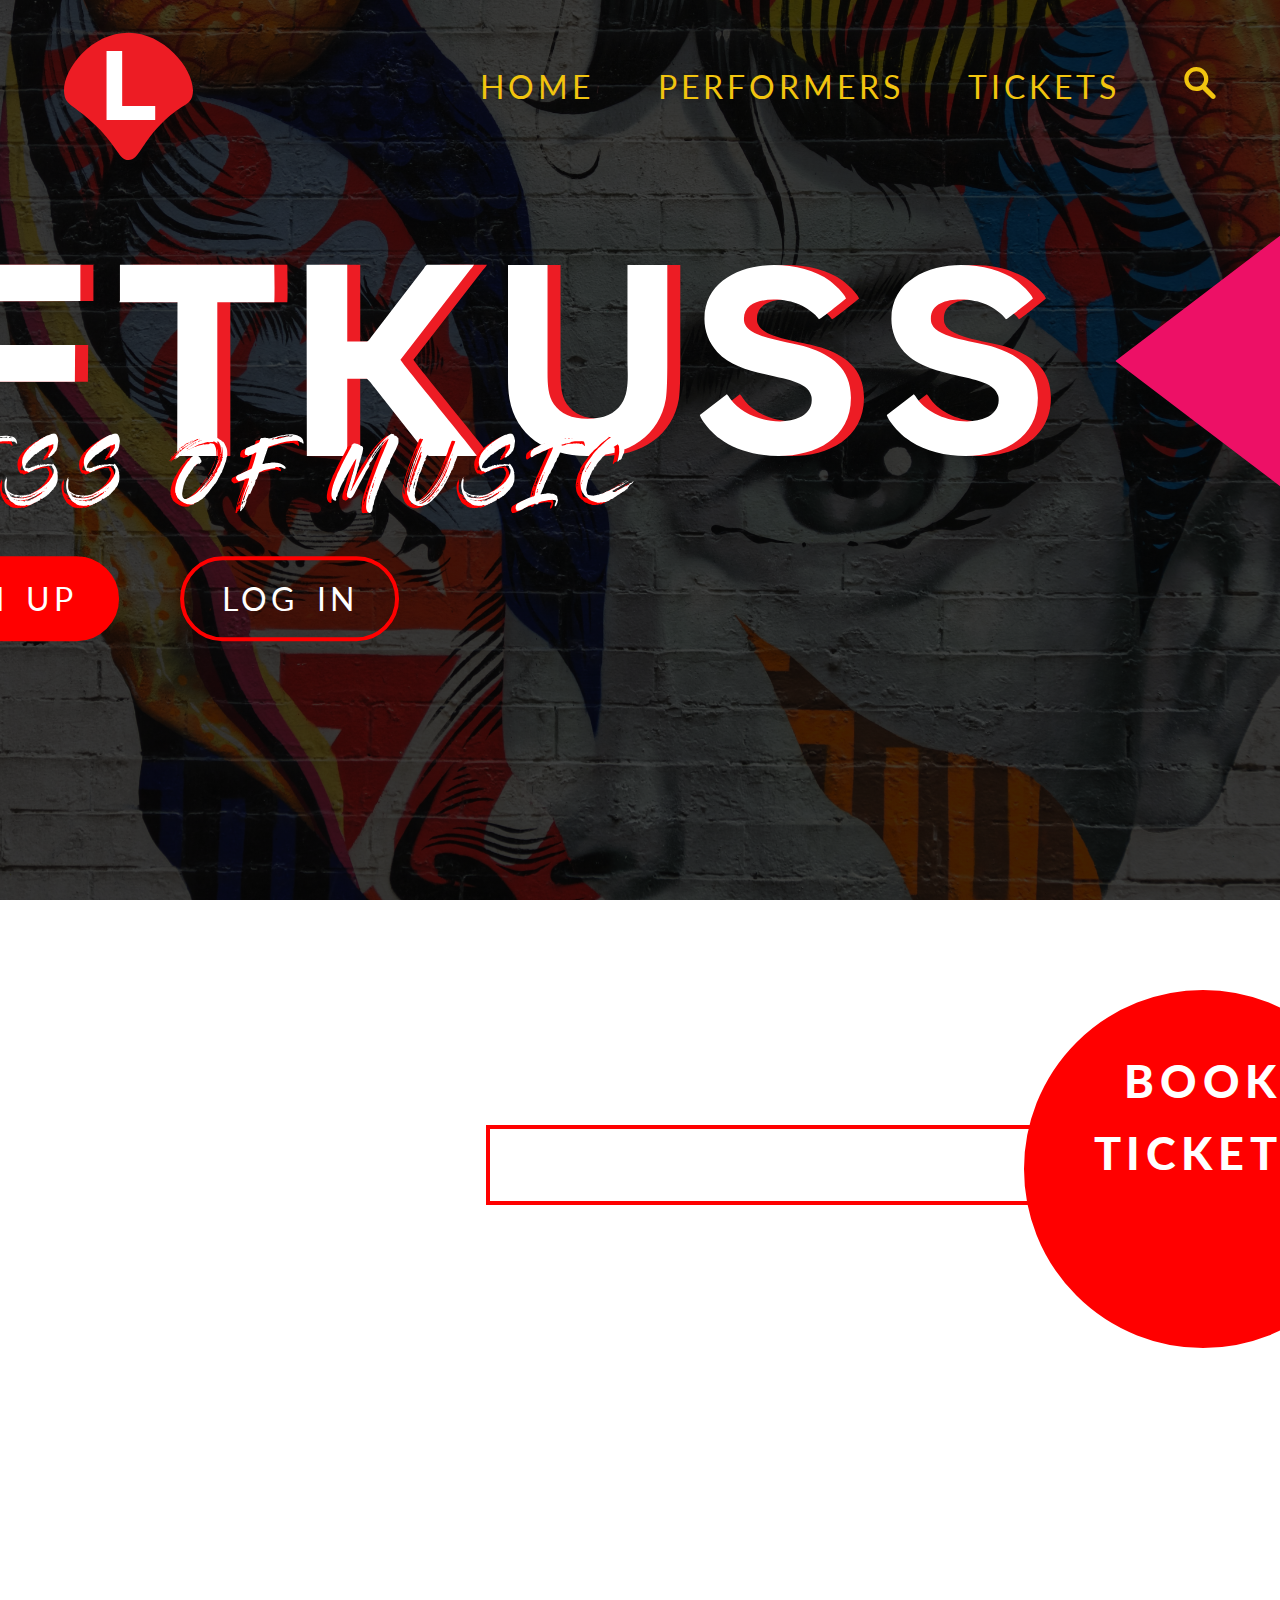
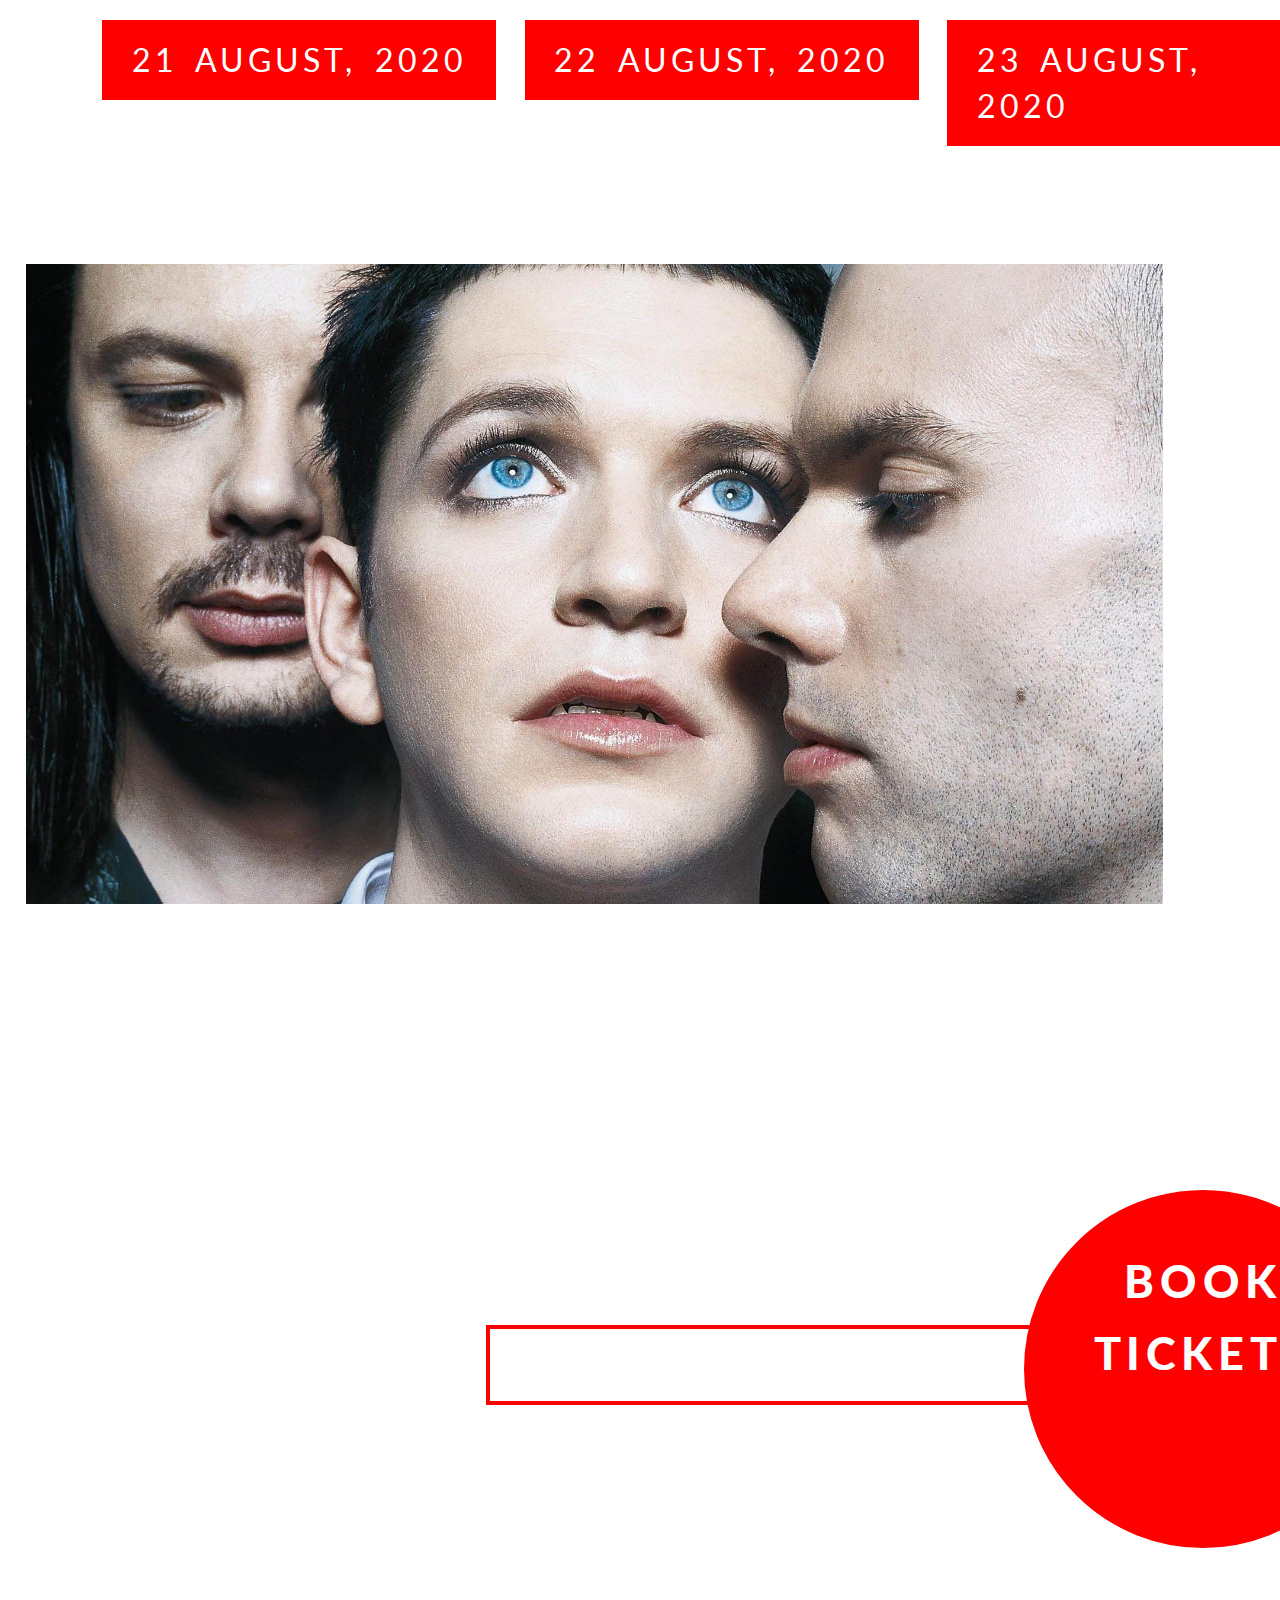
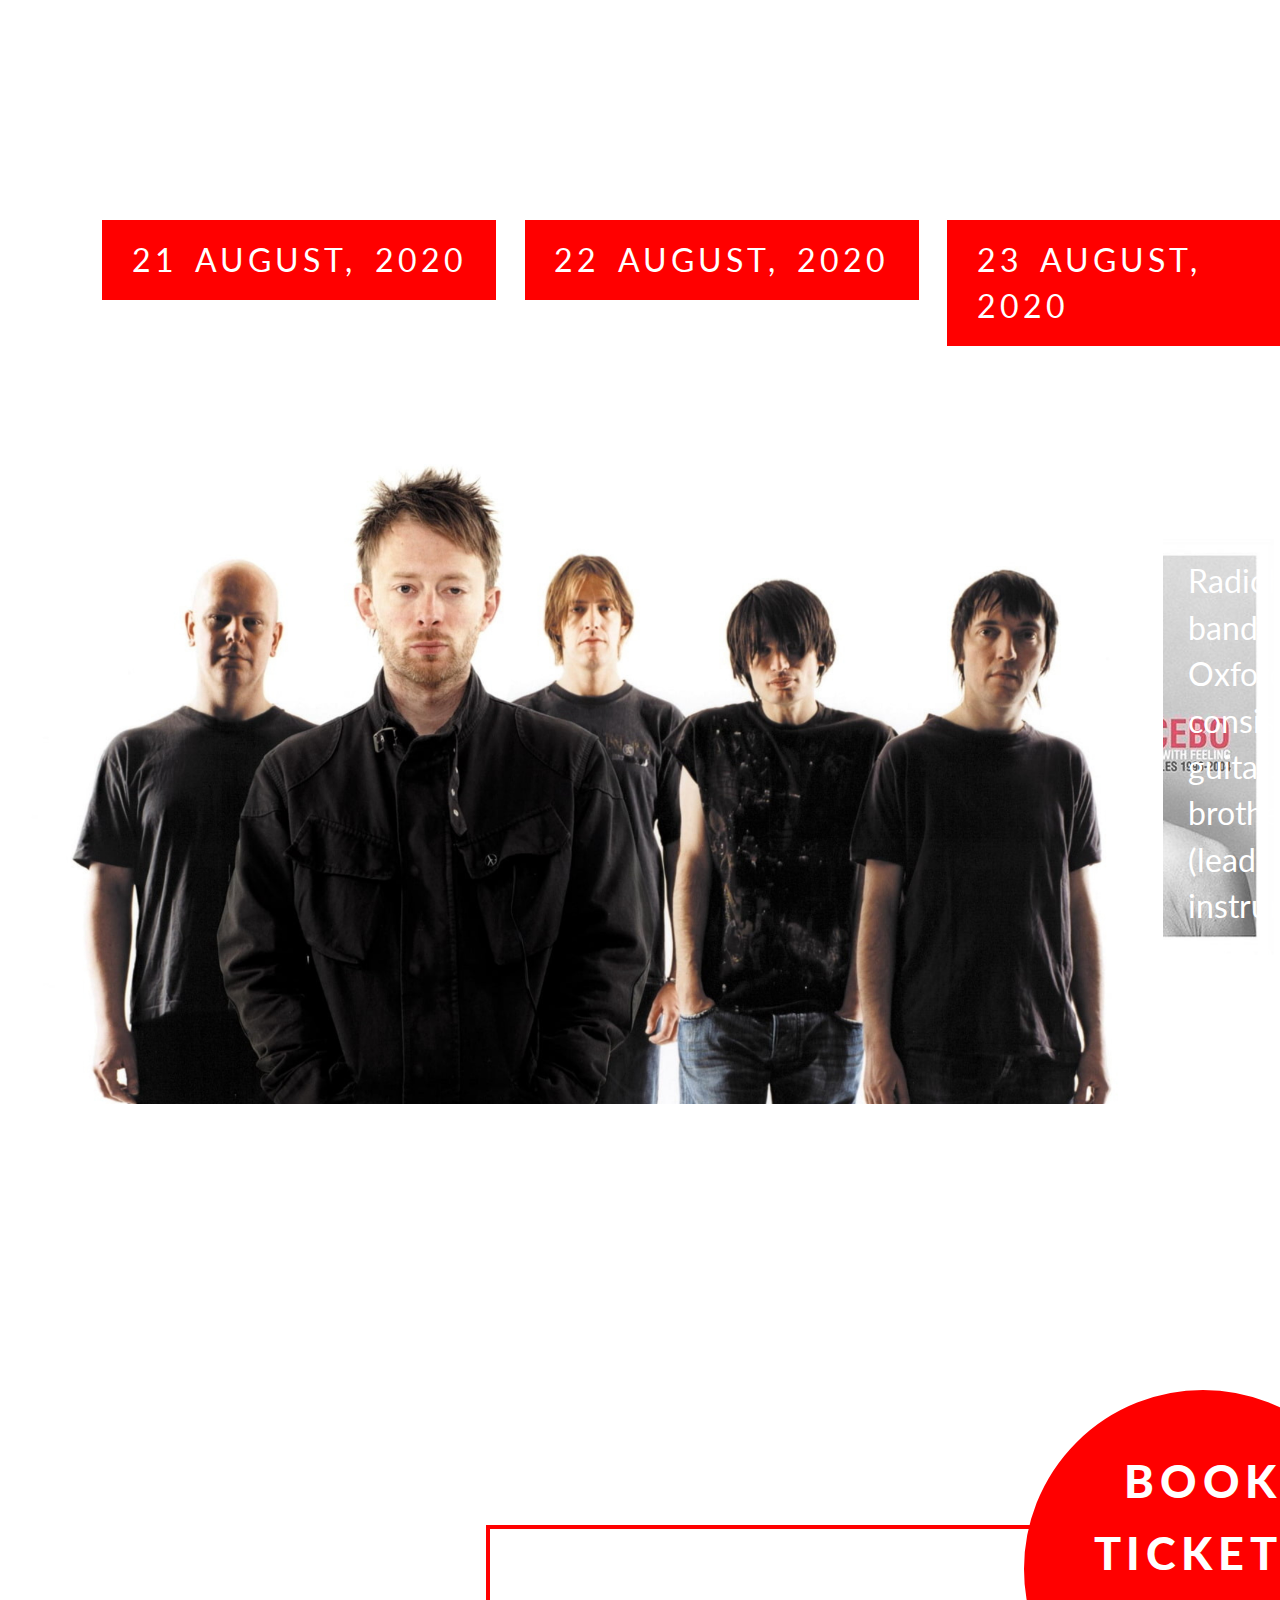
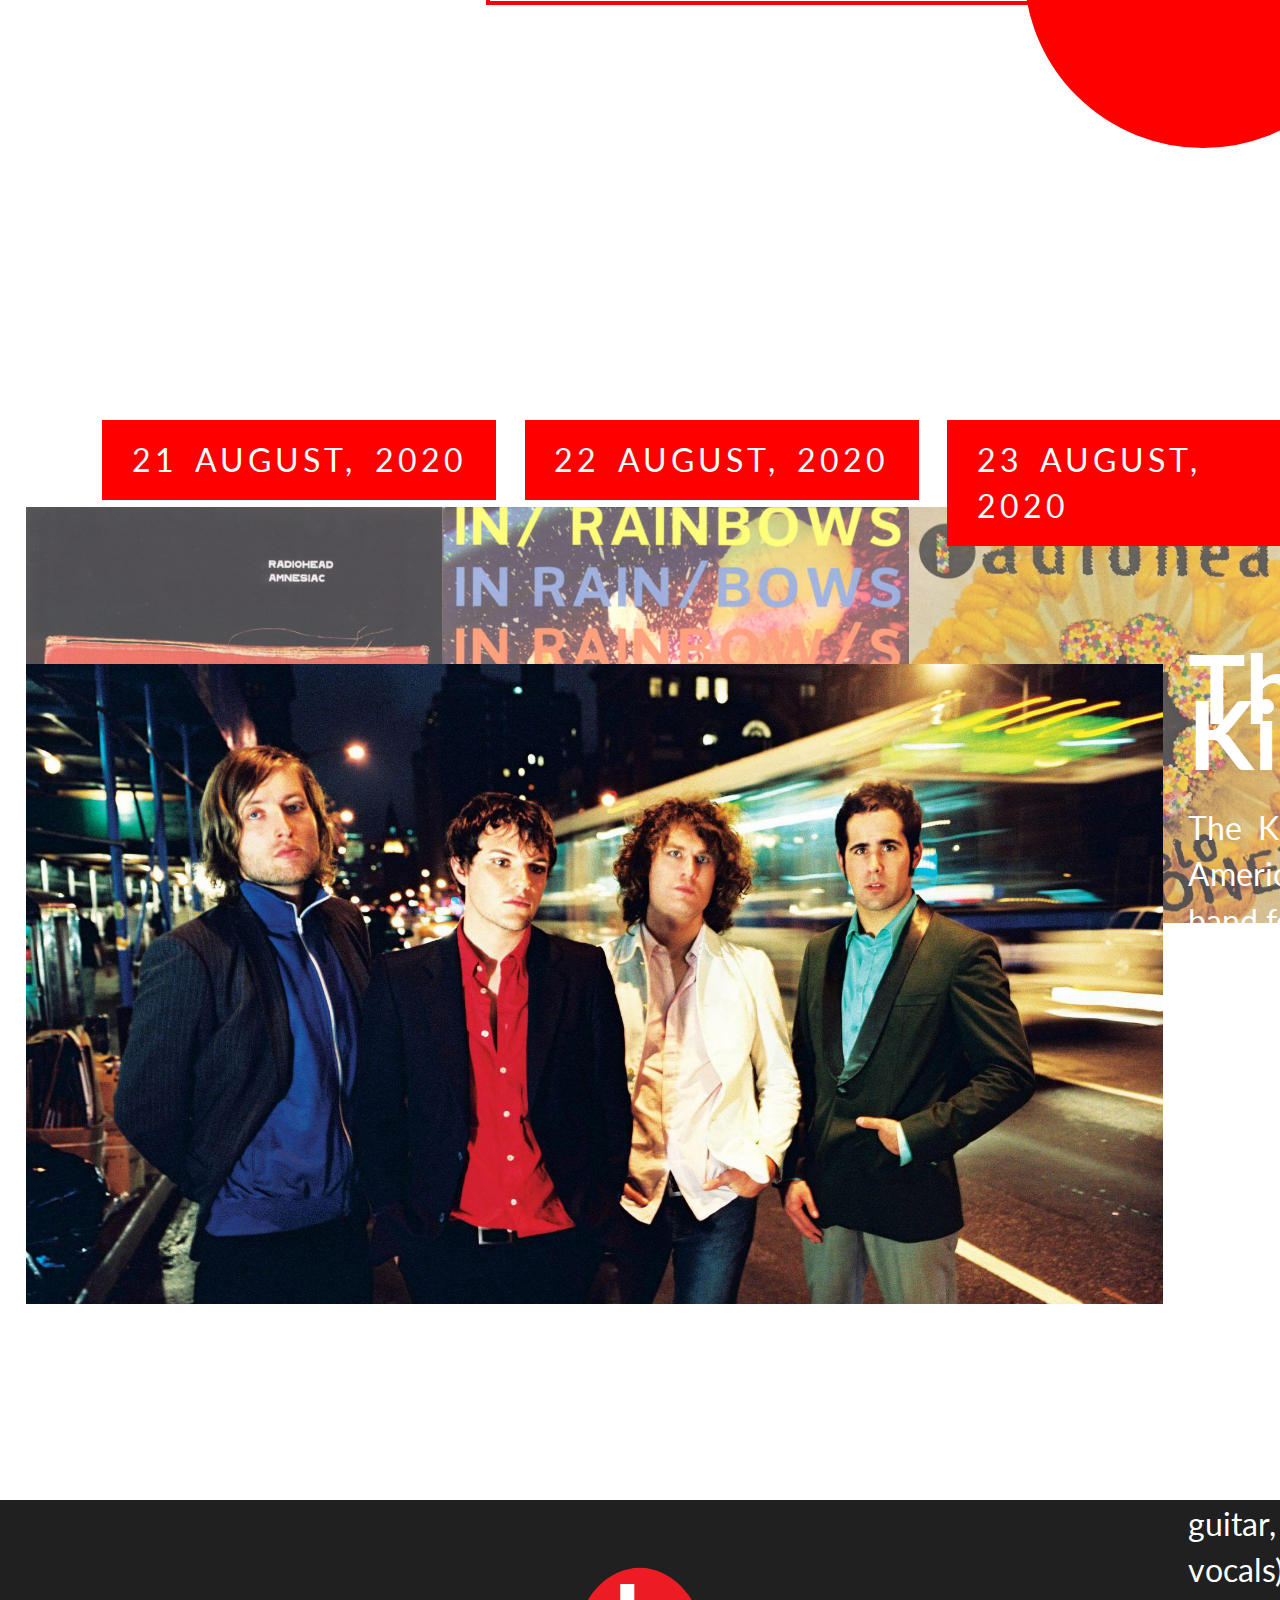
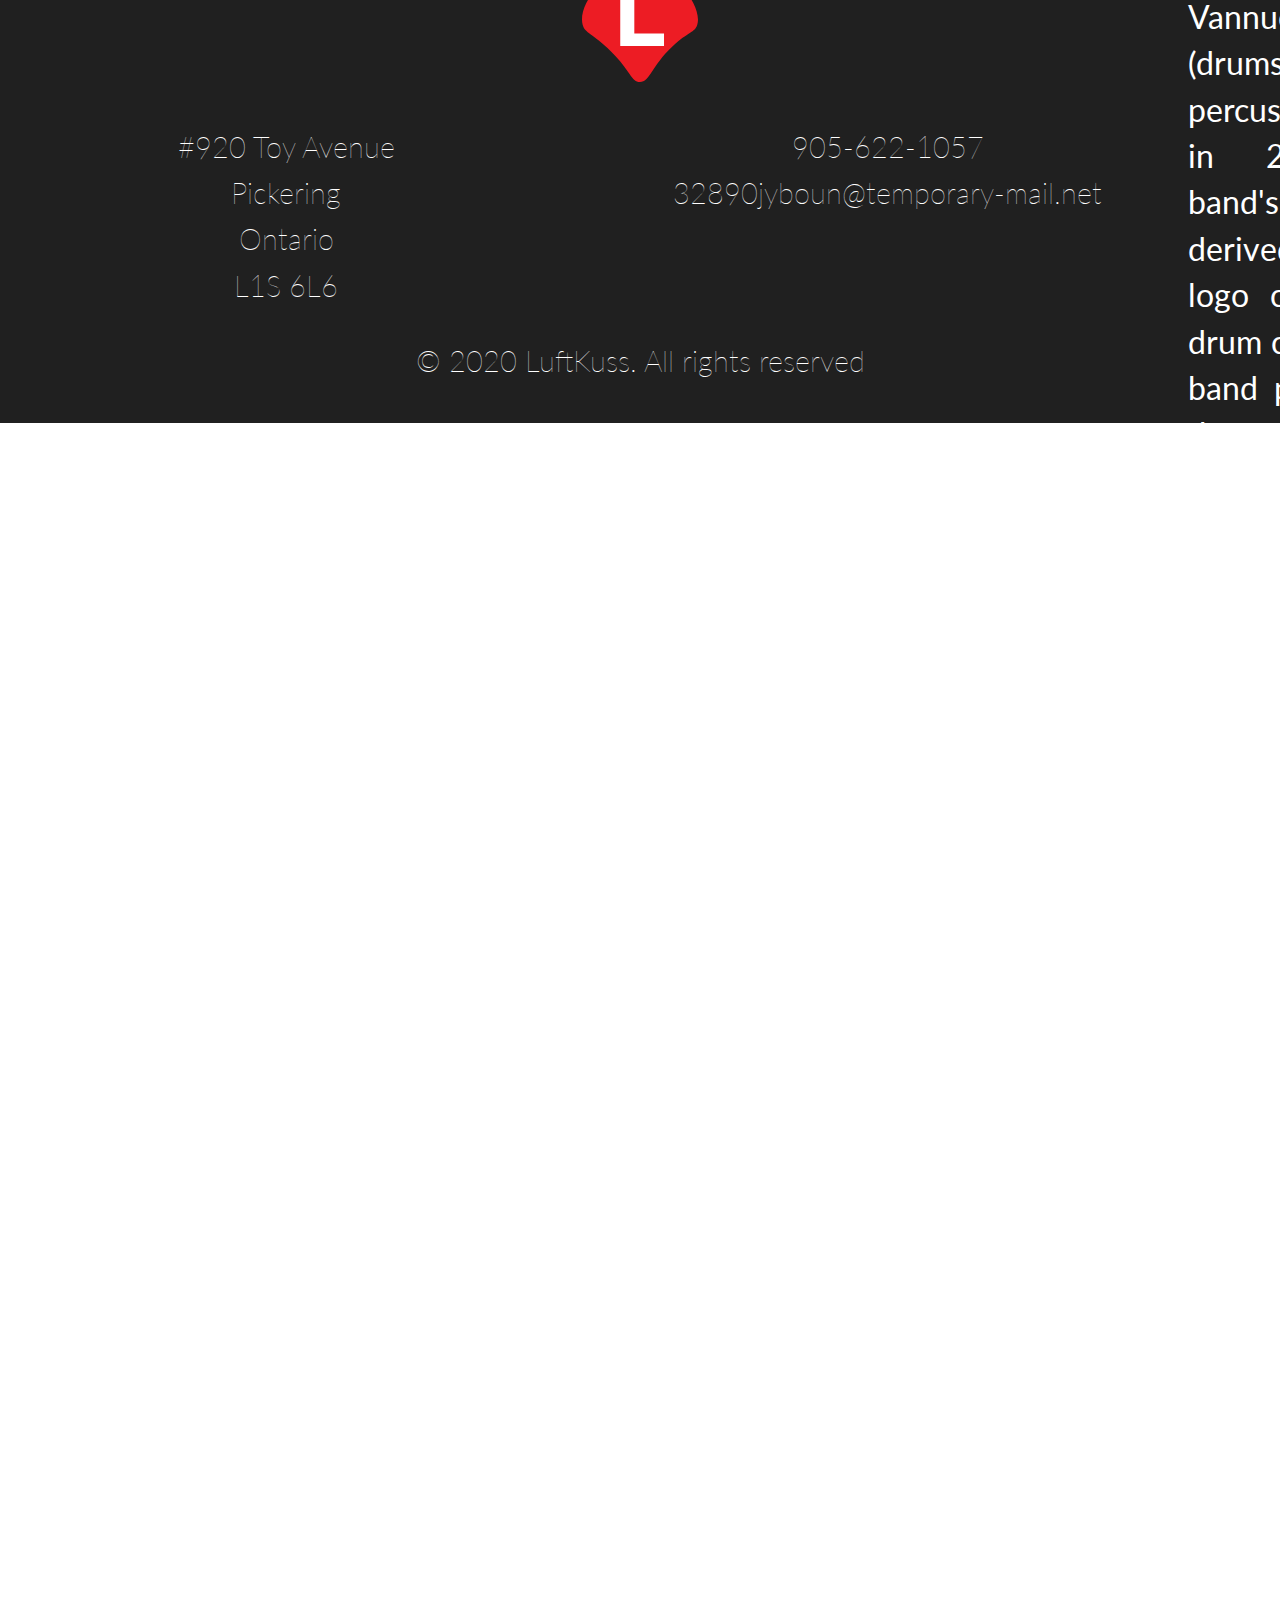
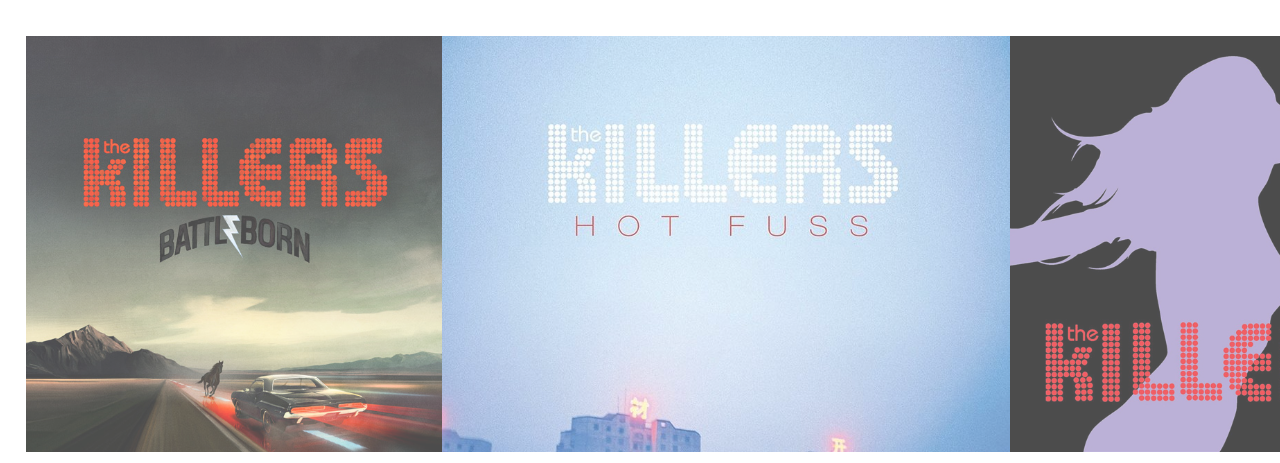
==== index.html @ 1bf02af4 "removed /" ====
<!DOCTYPE html>
<html lang="en">
<head>
    <meta charset="UTF-8">
    <meta name="viewport" content="width=device-width, initial-scale=1.0">
    <link rel="stylesheet" href="css/style.css">
    <title>LuftKuss</title>
</head>
<body>
    <header class="row">
        <nav>
            <a href="#"><img src="css/img/logo.svg" alt="luftkass logo" class="main-logo"></a>

            <ul>
                <li><a href="#">Home</a></li>
                <li><a href="/artist.html">Performers</a></li>
                <li><a href="/form.html">Tickets</a></li>
                <li><img src="css/img/search.svg" alt="search"></li>
            </ul>
        </nav>

        <div class="hero-text-box">
            <img src="css/img/main-heading.svg" alt="hero text">
            <img src="css/img/circle-art.svg" alt="circle">
        </div>
        <div class="sub-heading">
            <img src="css/img/sub-heading.svg" alt="sub heading">
            <div class="btn-box">
                <a href="/form.html" class="btn sign-full">Sign up</a>
                <a href="/form.html" class="btn sign-ghost">Log in</a>
            </div>
        </div>
        
    </header>

    <section class="section-band-1">
        <h1>Placebo</h1>
        <a href="/artist.html" class="venue-btn-ghost btn-ghost btn">Treptower Park, Berlin</a>

        <div class="hl"></div>
        <div class="vl"></div>
        <div class="lf"></div>
        <div class="rt"></div>
        
        <div class="venue-btn-full">
            <a href="/form.html" class="btn-full btn">21 August, 2020</a>
            <a href="/form.html" class="btn-full btn">22 August, 2020</a>
            <a href="/form.html" class="btn-full btn">23 August, 2020</a>
        </div>

        <a href="/form.html" class="ticket-btn btn">Book<br>Tickets</a>
       
    </section>

    <section class="section-about-1">
        <div class="artist-about">
            <img src="css/img/placebo-bio.jpg" alt="Placebo">
            <div class="artist-bio">
                <h2>Placebo</h2>
                <p>Placebo are a European rock band, formed in London in 1994 by vocalist–guitarist Brian Molko and bassist–guitarist Stefan Olsdal. The band were soon joined by drummer Robert Schultzberg, who left in 1996 due to conflicts with Molko and was replaced the same year by Steve Hewitt.<br><br>
                Following the release of a demo, a split single, and their eponymous debut album, Placebo gained exposure in 1997 after the single "Nancy Boy" became popular in the UK, a song notorious at the time for its gender-bending content. The band stood out amongst the Britpop scene they were associated with at the time for their androgynous appearance and musical content,and lyrics which openly discussed sexuality, mental health, and drug use.</p>
            </div>
            
        </div>

        <ul class="artist-photo">
            <li><a href="/artist.html"><img src="css/img/placebo-1.jpg" alt="Placebo"></a></li>
            <li><a href="/artist.html"><img src="css/img/placebo-2.jpg" alt="Placebo"></a></li>
            <li><a href="/artist.html"><img src="css/img/placebo-3.jpg" alt="Placebo"></a></li>
        </ul>

    </section>

    <section class="section-band-2">
        <h1>Radiohead</h1>
        <a href="/artist.html" class="venue-btn-ghost btn-ghost btn">Treptower Park, Berlin</a>

        <div class="hl"></div>
        <div class="vl"></div>
        <div class="lf"></div>
        <div class="rt"></div>
        
        <div class="venue-btn-full">
            <a href="/form.html" class="btn-full btn">21 August, 2020</a>
            <a href="/form.html" class="btn-full btn">22 August, 2020</a>
            <a href="/form.html" class="btn-full btn">23 August, 2020</a>
        </div>

        <a href="/form.html" class="ticket-btn btn">Book<br>Tickets</a>
       
    </section>

    <section class="section-about-2">
        <div class="artist-about">
            <img src="css/img/radiohead-bg.jpg" alt="Placebo">
            <div class="artist-bio">
                <h2>Radiohead</h2>
                <p>Radiohead are an English rock band formed in Abingdon, Oxfordshire, in 1985. The band consists of Thom Yorke (vocals, guitar, piano, keyboards), brothers Jonny Greenwood (lead guitar, keyboards, other instruments) and Colin Greenwood (bass), Ed O'Brien (guitar, backing vocals) and Philip Selway (drums, percussion). They have worked with producer Nigel Godrich and cover artist Stanley Donwood since 1994. Drawing influence from varied genres, Radiohead's experimental approach to rock has been credited for advancing alternative rock.<br><br>

                After signing to EMI in 1991, Radiohead released their debut single "Creep" in 1992. It became a worldwide hit after the release of their debut album, Pablo Honey (1993). Their popularity and critical standing rose in the United Kingdom with the release of their second album, The Bends (1995). </p>
            </div>
            
        </div>

        <ul class="artist-photo">
            <li><a href="/artist.html"><img src="css/img/radiohead-1.jpg" alt="radiohead"></a></li>
            <li><a href="/artist.html"><img src="css/img/radiohead-2.jpg" alt="radiohead"></a></li>
            <li><a href="/artist.html"><img src="css/img/radiohead-3.jpg" alt="radiohead"></a></li>
        </ul>

    </section>


    <section class="section-band-3">
        <h1>Killers</h1>
        <a href="" class="venue-btn-ghost btn-ghost btn">Treptower Park, Berlin</a>

        <div class="hl"></div>
        <div class="vl"></div>
        <div class="lf"></div>
        <div class="rt"></div>
        
        <div class="venue-btn-full">
            <a href="/form.html" class="btn-full btn">21 August, 2020</a>
            <a href="/form.html" class="btn-full btn">22 August, 2020</a>
            <a href="/form.html" class="btn-full btn">23 August, 2020</a>
        </div>

        <a href="/form.html" class="ticket-btn btn">Book<br>Tickets</a>
       
    </section>

    <section class="section-about-3">
        <div class="artist-about">
            <img src="css/img/killers.jpg" alt="killers">
            <div class="artist-bio">
                <h2>The Killers</h2>
                <p>The Killers are an American rock band formed in Las Vegas in 2001 by Brandon Flowers (lead vocals, keyboards, bass) and Dave Keuning (lead guitar, backing vocals). The official lineup of the band was completed when Mark Stoermer (bass, rhythm guitar, backing vocals) and Ronnie Vannucci Jr. (drums, percussion) joined in 2002. The band's name is derived from a logo on the bass drum of a fictitious band portrayed in the music video for the New Order song "Crystal".<br><br>

                The Killers are considered one of the biggest rock bands of the 21st century, and the most successful act to ever emerge from Nevada, selling more than 28 million albums. They have performed in over 50 countries and on six continents, headlining venues such as Madison Square Garden, Wembley Stadium and Glastonbury Festival (2007 and 2019).</p>
            </div>
            
        </div>

        <ul class="artist-photo">
            <li><a href="/artist.html"><img src="css/img/killers-1.png" alt="killers"></a></li>
            <li><a href="/artist.html"><img src="css/img/killers-2.jpg" alt="killers"></a></li>
            <li><a href="/artist.html"><img src="css/img/killers-3.jpg" alt="killers"></a></li>
        </ul>

    </section>

    <footer>
        <img src="css/img/logo.svg" alt="logo" class="main-logo">
        <div class="footer-loc">
            <p>#920  Toy Avenue<br>Pickering<br>Ontario<br>L1S 6L6</p>
            <p>905-622-1057<br>32890jyboun@temporary-mail.net</p>
        </div>
        
        <p class="copy-text">&copy 2020 LuftKuss. All rights reserved</p>
    </footer>

    
</body>
</html>
---- css/style.css ----
/*--------------BASIC SETUP---------------*/

@import url('https://fonts.googleapis.com/css2?family=Lato:wght@300;400;700;900&family=Overpass:wght@400;600;700;800;900&display=swap');


* {
    padding: 0;
    margin: 0;
    box-sizing: border-box;
}

body {
    font-size: 2em;
    color: #555555;
    font-weight: 400;
    font-family: 'Lato', Arial, Helvetica, sans-serif;
    line-height: 145%;
}

ul {
    list-style: none;
}

a {
    text-decoration: none;
    text-transform: uppercase;
}

header, section {
    height: 100vh;
    background-position: center;
    background-size: cover;
    background-attachment: fixed;
    position: relative;
}

section {
    padding: 5% 2%;
}

.btn {
    border: .125em solid red;
    padding: 1% 2%;
    letter-spacing: .125em;
    word-spacing: .2em;
    position: absolute;
}

.btn:hover {
    border: .125em solid #ff1414;
    transition: border .2s;
}

.btn-full {
    background-color: red;
    color: #ffffff;
}

.btn-ghost {
    color: #ffffff;
}

/*--------------Header---------------*/

header {
    background-image: linear-gradient(#000000bd, #000000bd), url(/css/img/background.jpg);
}

.main-logo {
    height: 4em;
    margin: 1em 2em;
}

header nav {
    display: flex;
    justify-content: space-between;
}

header nav ul {
    display: flex;
    margin-top: 2em;
}

header nav ul img {
    height: 1em;
}

header nav li {
    margin-right: 2em;
}

header nav ul li a {
    color: #f1c40f;
    letter-spacing: .125em;
    border-bottom: .125em solid transparent;
    padding-bottom: .225em;
}

header nav ul li a:hover {
    color: #ffffff;
    border-bottom: .125em solid #f1c40f;
    transition: color .2s, border-bottom .2s;
}

.hero-text-box {
    display: flex;
    position: absolute;
    top: 40%;
    left: 45%;
    transform: translate(-50%,-50%);
    align-items: center;
}

.hero-text-box img:first-of-type {
    height: 6em;
}

.hero-text-box img:last-of-type {
    margin-left: 2em;
    height: 8em;
}

.sub-heading {
    position: absolute;
    top: 55%;
    left: 20%;
    transform: translate(-50%,-50%);
}

.sub-heading img {
    height: 2.5em;
}

.btn-box {
    margin-top: 1em;
}

.btn-box .btn {
    color: #ffffff;
    border-radius: 50em;
    padding: 2% 5%;
}

.sign-full {
    background-color: red;
}

.sign-full:hover {
    background-color: #ff1414;
    transition: background-color .2s;
}

.sign-ghost {
    left: 40%;
}

.sign-ghost:hover {
    background-color: #ff1414;
    transition: background-color .2s;
}



/*--------------BAND-1---------------*/

.section-band-1, .section-about-1 {
    background-image: linear-gradient(#0000008f,#0000008f), url(/css/img/placebo.jpg);
}

.lf, .rt {
    position: absolute;
    width: 10%;
    border-top: .2em solid red;
    top: 84%;
}

.lf {
    left: 28%;
}

.rt {
    left: 61%;
}

.venue-btn-ghost {
    top: 25%;
    left: 38%;
}

.venue-btn-ghost:hover {
    background-color: #ffffff;
    color: red;
    transition: background-color .2s, color .2s;
}

.venue-btn-full a {
    top: 80%;
    left: 41%;
}

.venue-btn-full a:first-of-type {
    left: 8%;
}

.venue-btn-full a:last-of-type {
    left: 74%;
}

.ticket-btn {
    height: 8em;
    width: 8em;
    border-radius: 200em;
    text-align: center;
    padding: 4% 0;
    left: 80%;
    top: 10%;
    color: #ffffff;
    background-color: red;
    font-weight: 900;
    font-size: 140%;
    line-height: 160%;
}

.ticket-btn:hover {
    background-color: #ffffff;
    color: red;
    transition: background-color .5s, color .5s;
    
}

h1 {
    font-size: 500%;
    color: #ffffff;
    text-align: center;
}

/*--------------About-1---------------*/

.artist-about {
    display: flex;
    justify-content: space-evenly;
}

.artist-about img {
    height: 20em;
}

.artist-bio {
    padding: 0 2%;
}

h2 {
    font-size: 300%;
    margin-bottom: .5em;
    color: #ffffff;
}

.artist-bio p {
    text-align: justify;
    color: #ffffff;
}

.artist-photo {
    display: flex;
    justify-content: space-evenly;
    margin-top: 2em;
}

.artist-photo img {
    height: 13em;
    opacity: .7;
}

.artist-photo img:hover {
    transform: scale(1.15);
    opacity: 1;
    transition: transform .5s, opacity .5s;
}

/*--------------BAND-2---------------*/

.section-band-2, .section-about-2 {
    background-image: linear-gradient(#00000093,#00000093), url(/css/img/radiohead.jpg)
}

/*--------------BAND-3---------------*/

.section-band-3, .section-about-3 {
    background-image: linear-gradient(#00000093,#00000093), url(/css/img/killers-bg.jpg)
}

/*--------------Footer---------------*/

footer {
    background-color: #202020;
    color: #ffffff;
    font-weight: 100;
    text-align: center;
    padding: 3%;
    font-size: 90%;
}

.footer-loc {
    display: flex;
    justify-content: space-around;
}

.copy-text {
    margin-top: 1em;
}
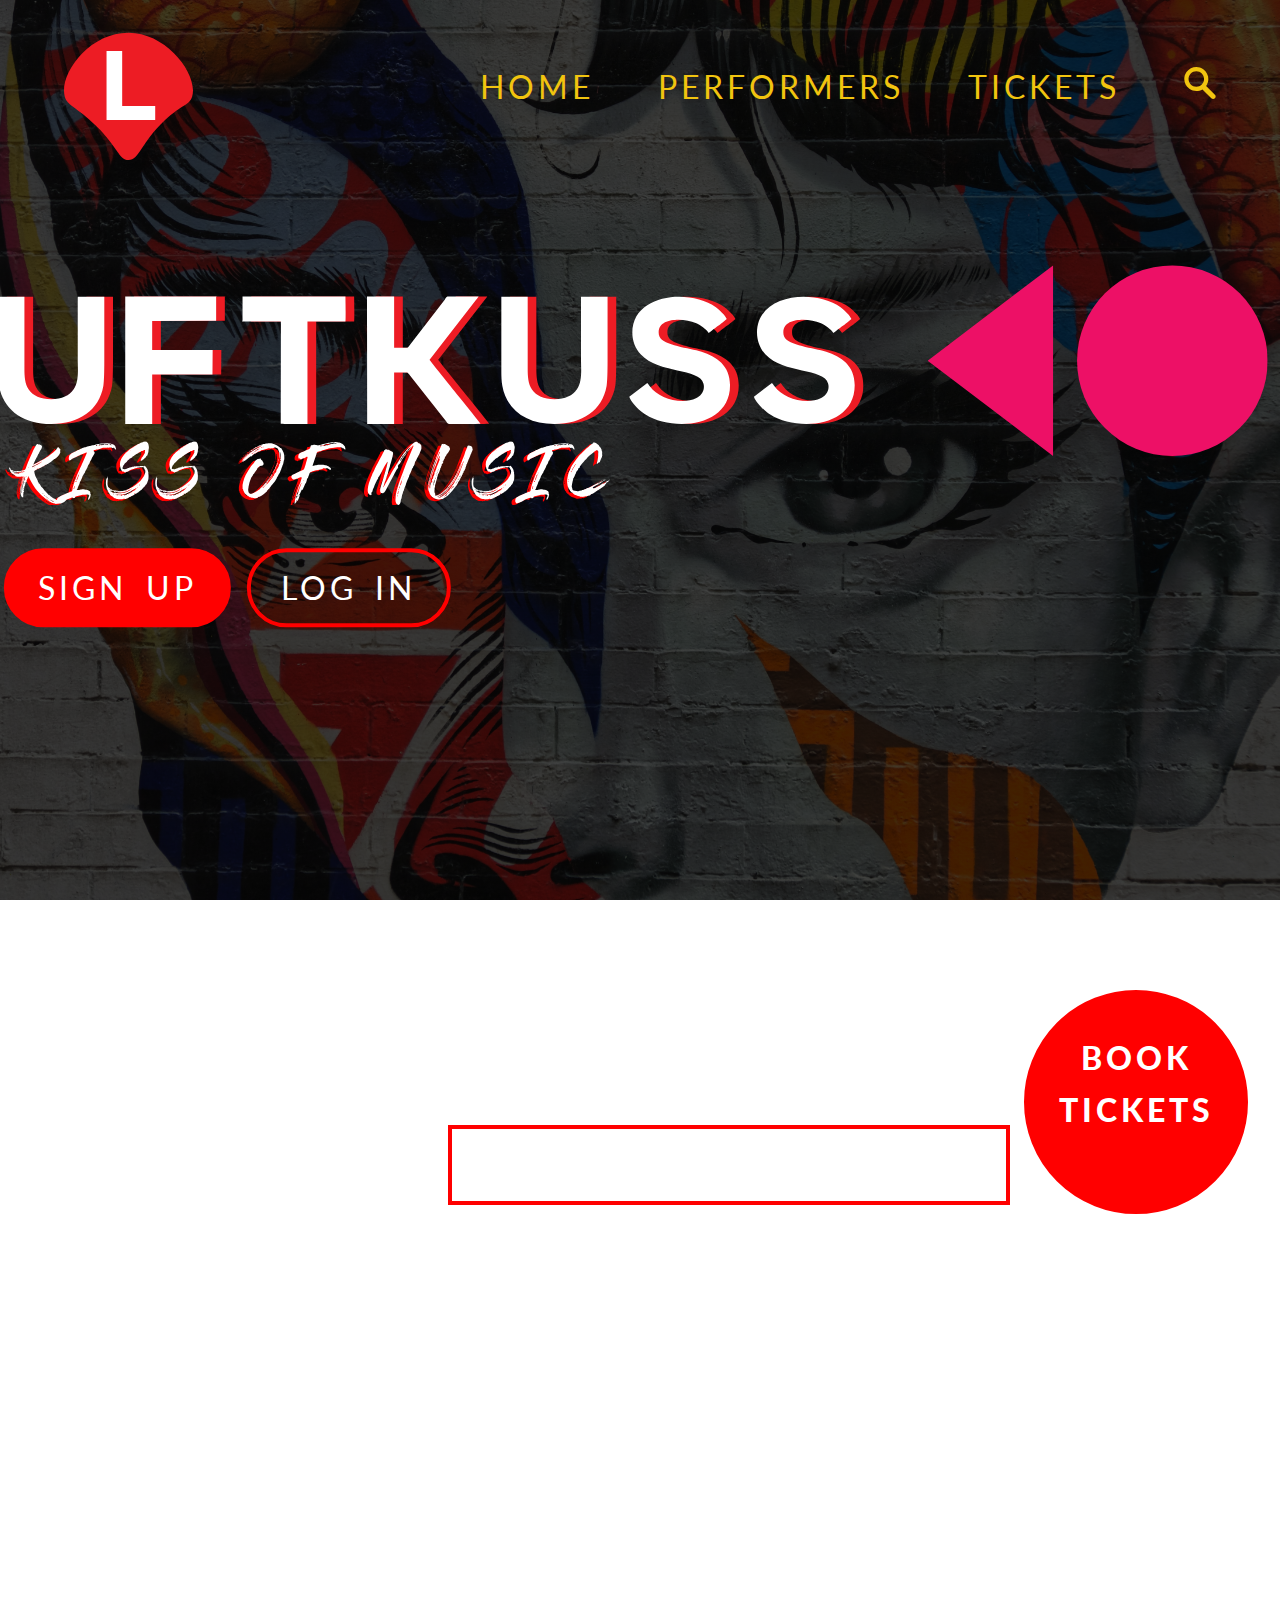
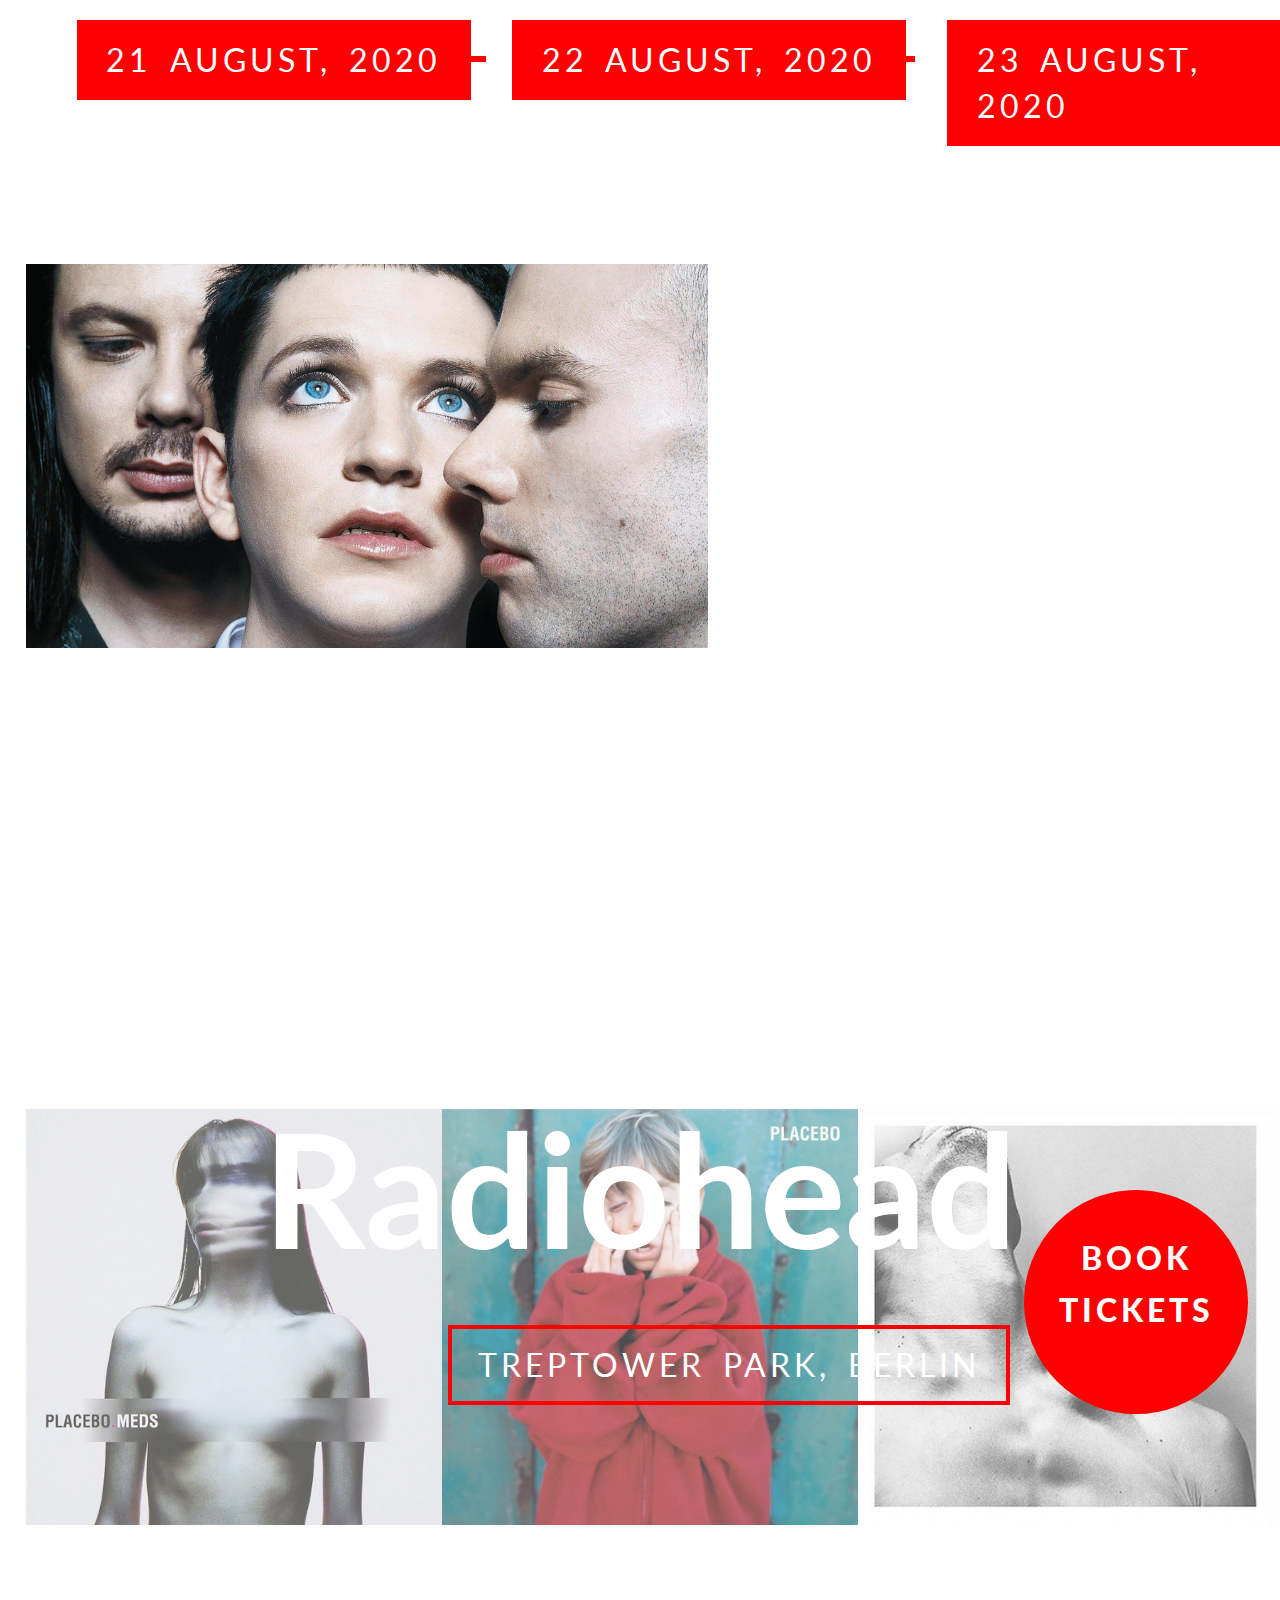
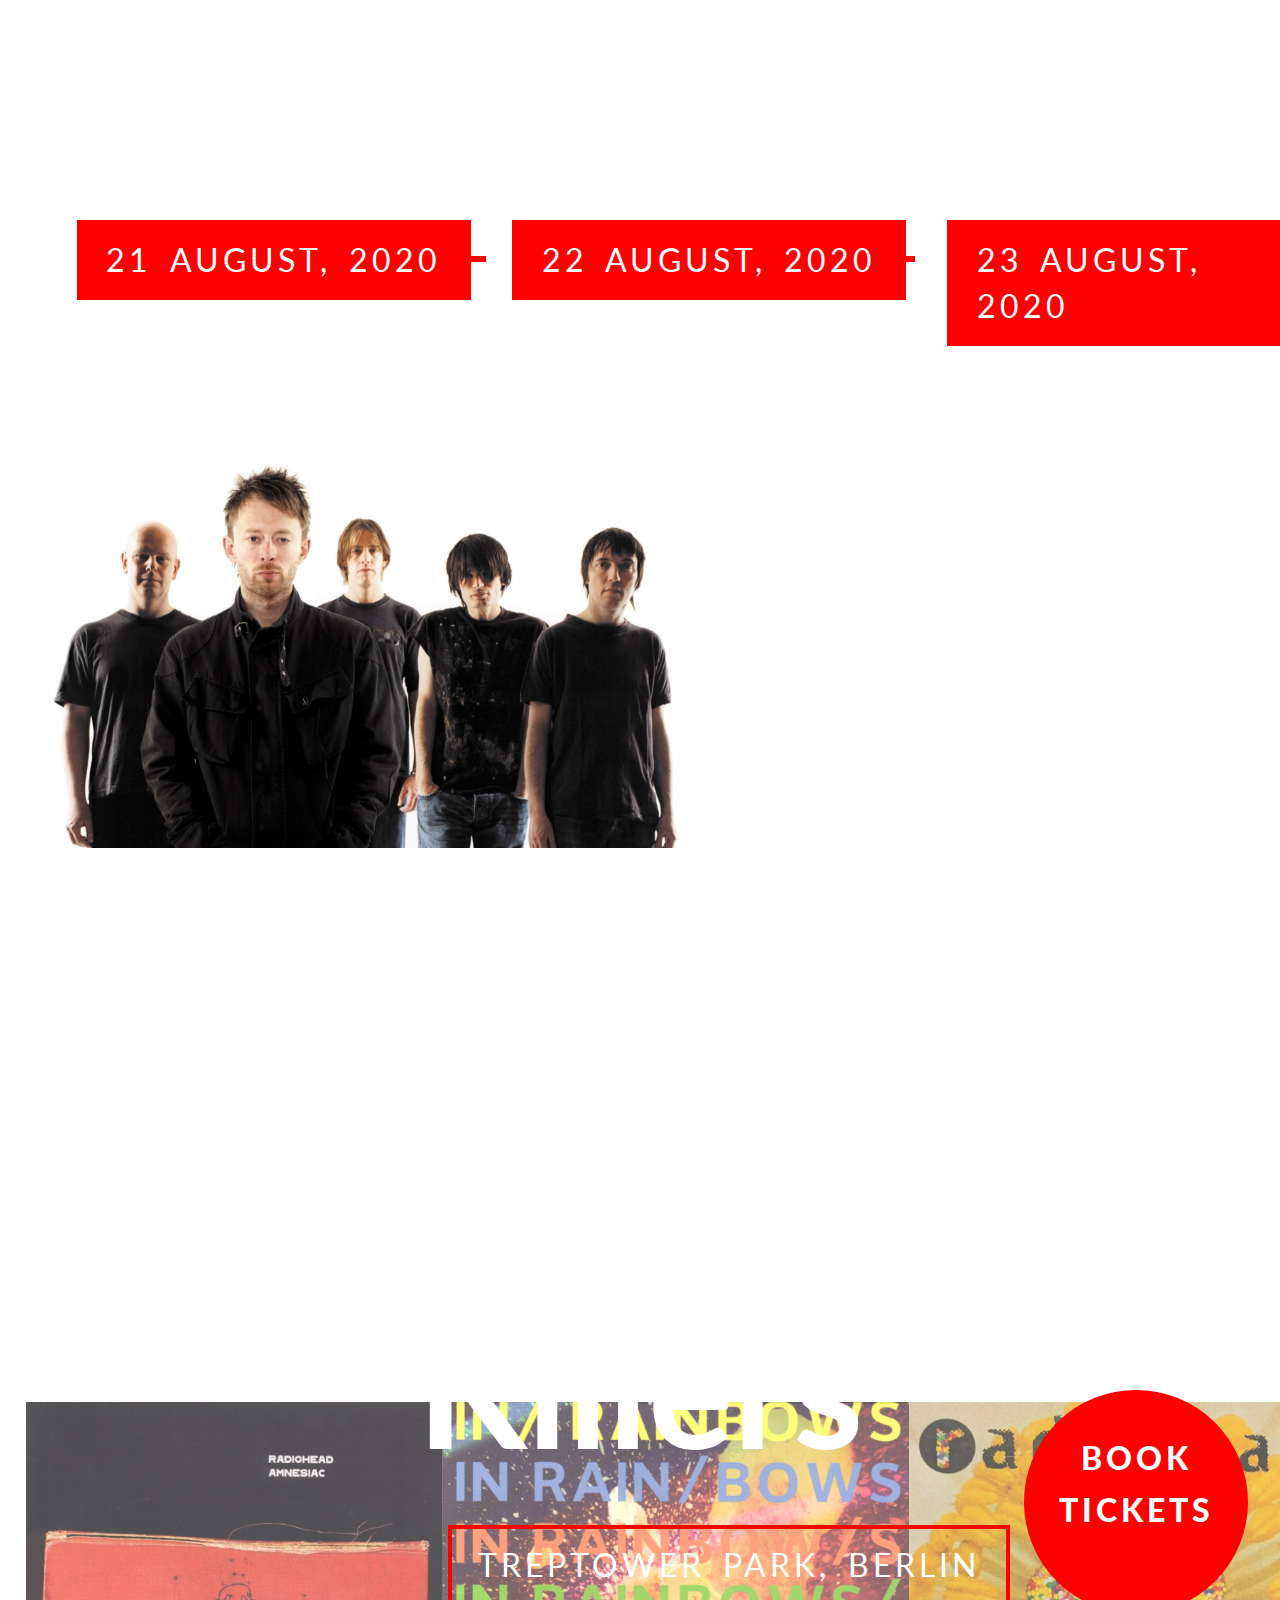
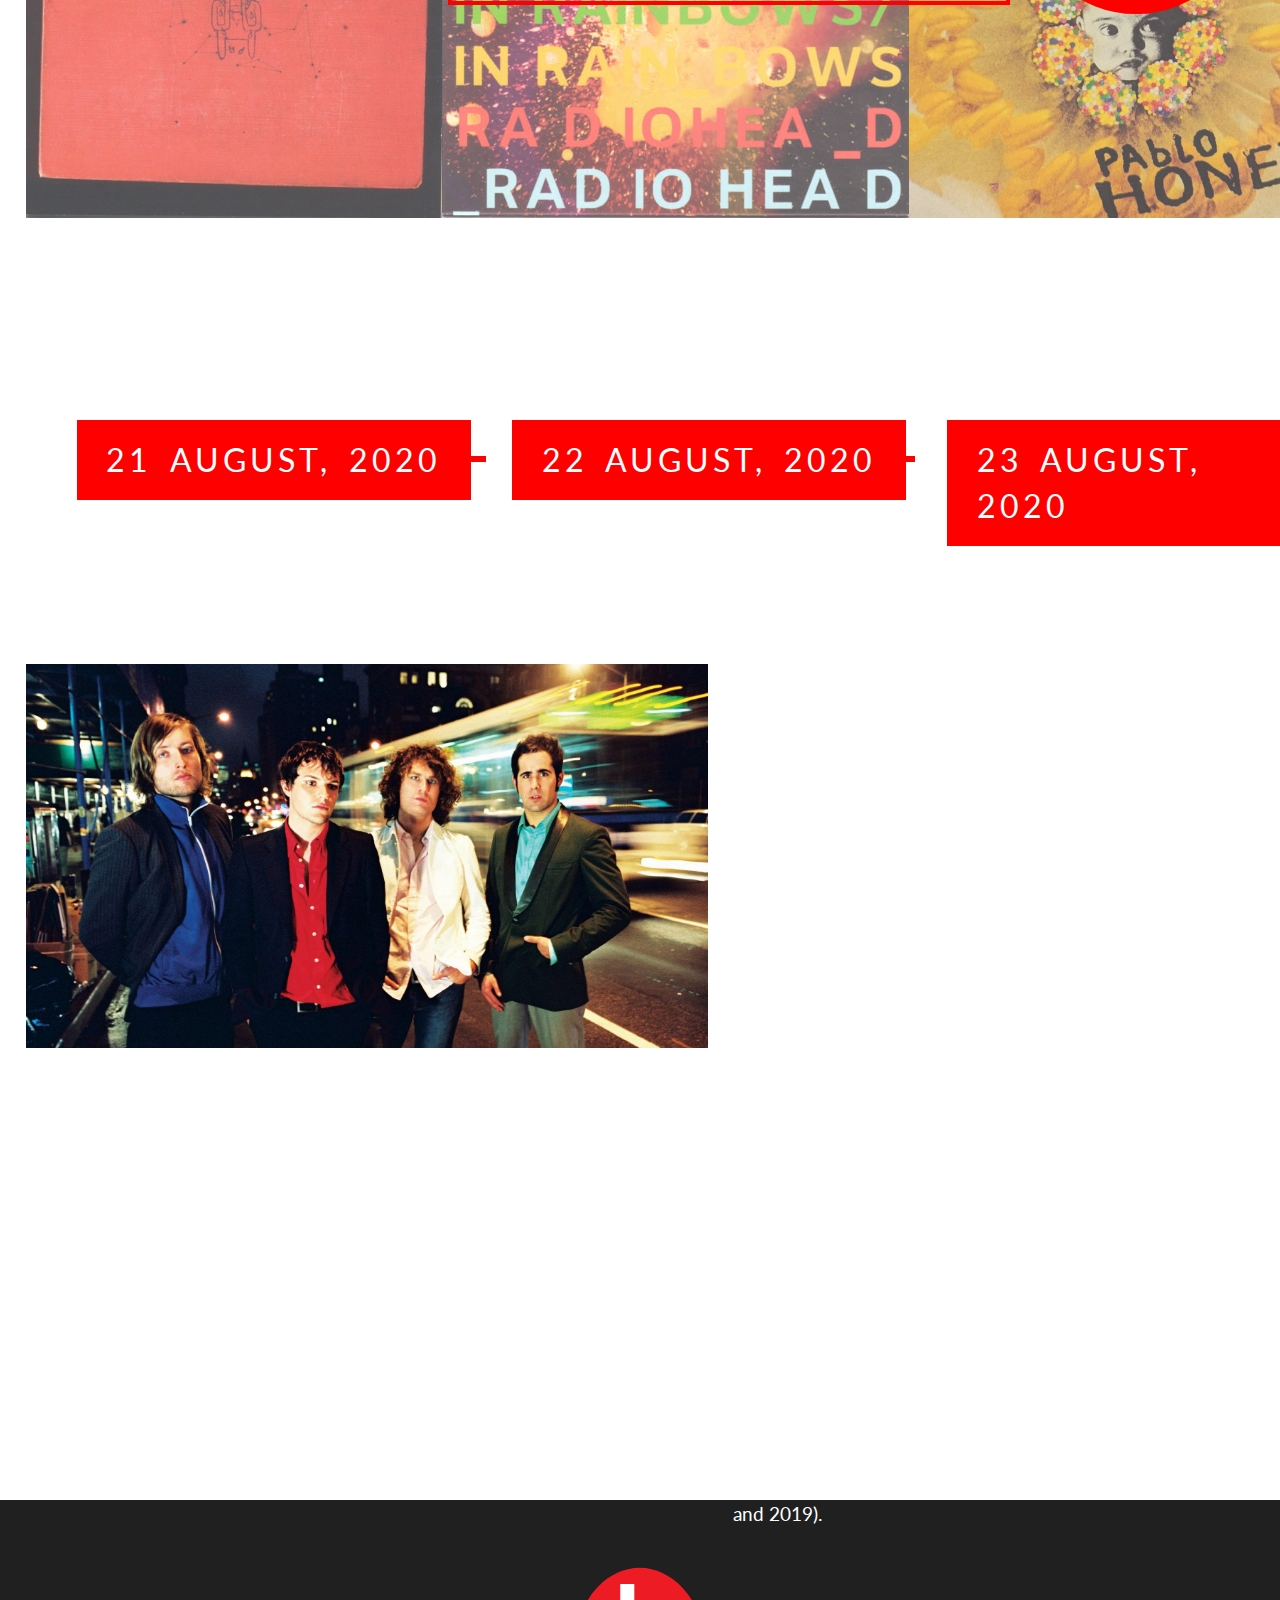
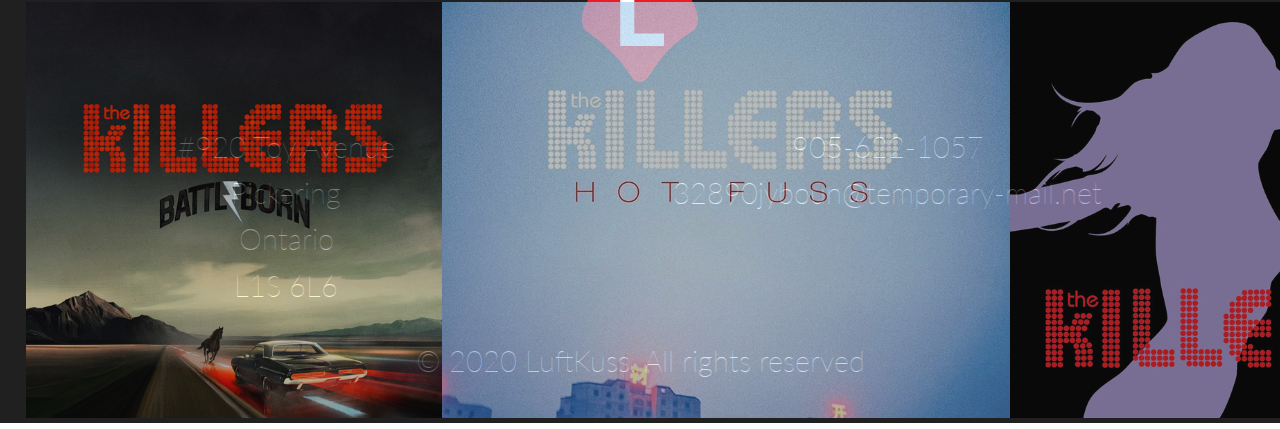
==== commit 1fb36495: "media query for index 1920" ====
--- a/index.html
+++ b/index.html
@@ -4,6 +4,7 @@
     <meta charset="UTF-8">
     <meta name="viewport" content="width=device-width, initial-scale=1.0">
     <link rel="stylesheet" href="css/style.css">
+    <link rel="stylesheet" href="css/queries.css">
     <title>LuftKuss</title>
 </head>
 <body>
@@ -37,8 +38,6 @@
         <h1>Placebo</h1>
         <a href="/artist.html" class="venue-btn-ghost btn-ghost btn">Treptower Park, Berlin</a>
 
-        <div class="hl"></div>
-        <div class="vl"></div>
         <div class="lf"></div>
         <div class="rt"></div>
         
--- a/css/style.css
+++ b/css/style.css
@@ -195,7 +195,7 @@
 
 .venue-btn-full a {
     top: 80%;
-    left: 41%;
+    left: 40%;
 }
 
 .venue-btn-full a:first-of-type {
--- a/css/queries.css
+++ b/css/queries.css
@@ -0,0 +1,62 @@
+@media only screen and (max-width: 1920px) {
+    .hero-text-box img:first-of-type {
+        height: 4em;
+    }
+    
+    .hero-text-box img:last-of-type {
+        height: 6em;
+    }
+
+    .sub-heading {
+        left: 24%;
+    }
+    
+    .sub-heading img {
+        height: 2em;
+    }
+
+    .venue-btn-ghost {
+        left: 35%;
+    }
+
+    .ticket-btn {
+        height: 7em;
+        width: 7em;
+        padding: 3% 0;
+        font-size: 1em;
+       
+    }
+
+    .lf, .rt {
+        width: 8%;
+    }
+
+    .lf {
+        left: 30%;
+    }
+    
+    .rt {
+        left: 63.5%;
+    }
+
+    .venue-btn-full a:first-of-type {
+        left: 6%;
+    }
+    
+    .venue-btn-full a:last-of-type {
+        left: 74%;
+    }
+
+    .artist-about img {
+        height: 12em;
+    }
+
+    h2 {
+        font-size: 240%;
+    }
+
+    .artist-bio p {
+        font-size: .6em;
+    }
+
+}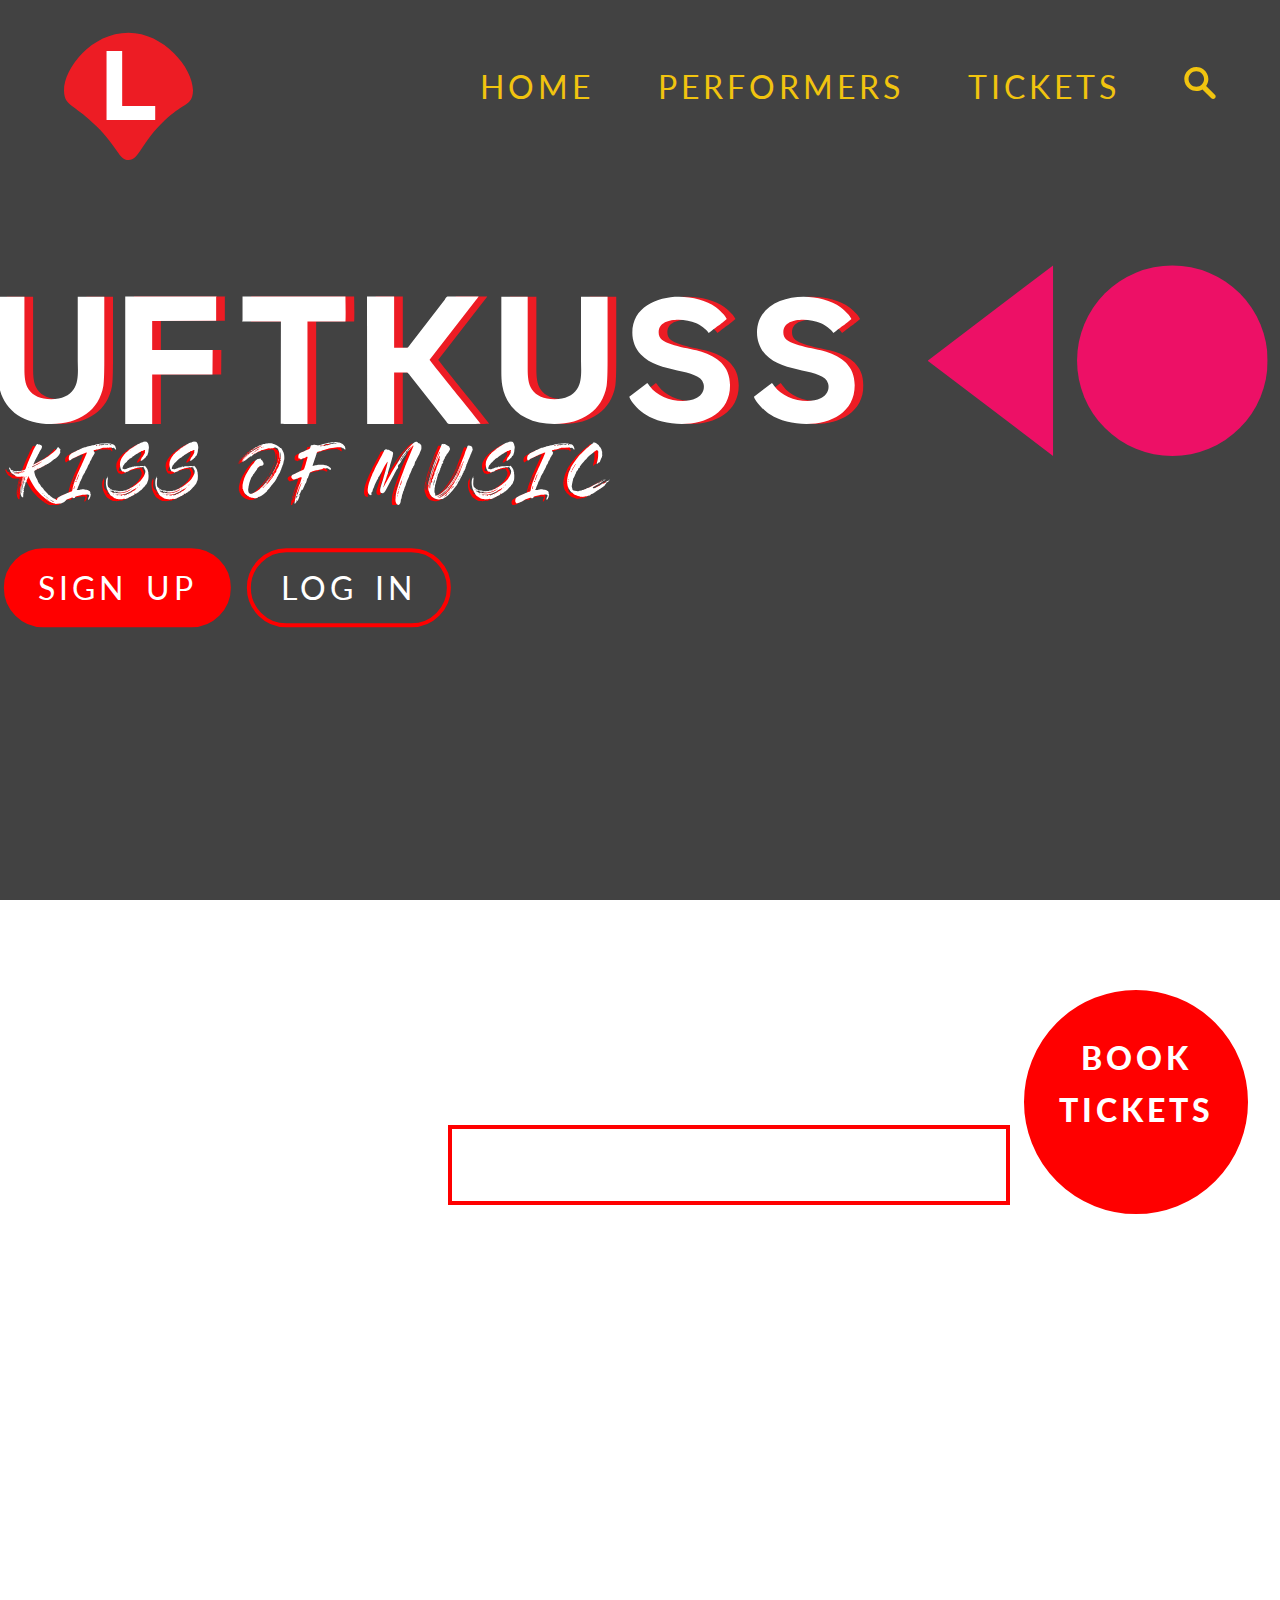
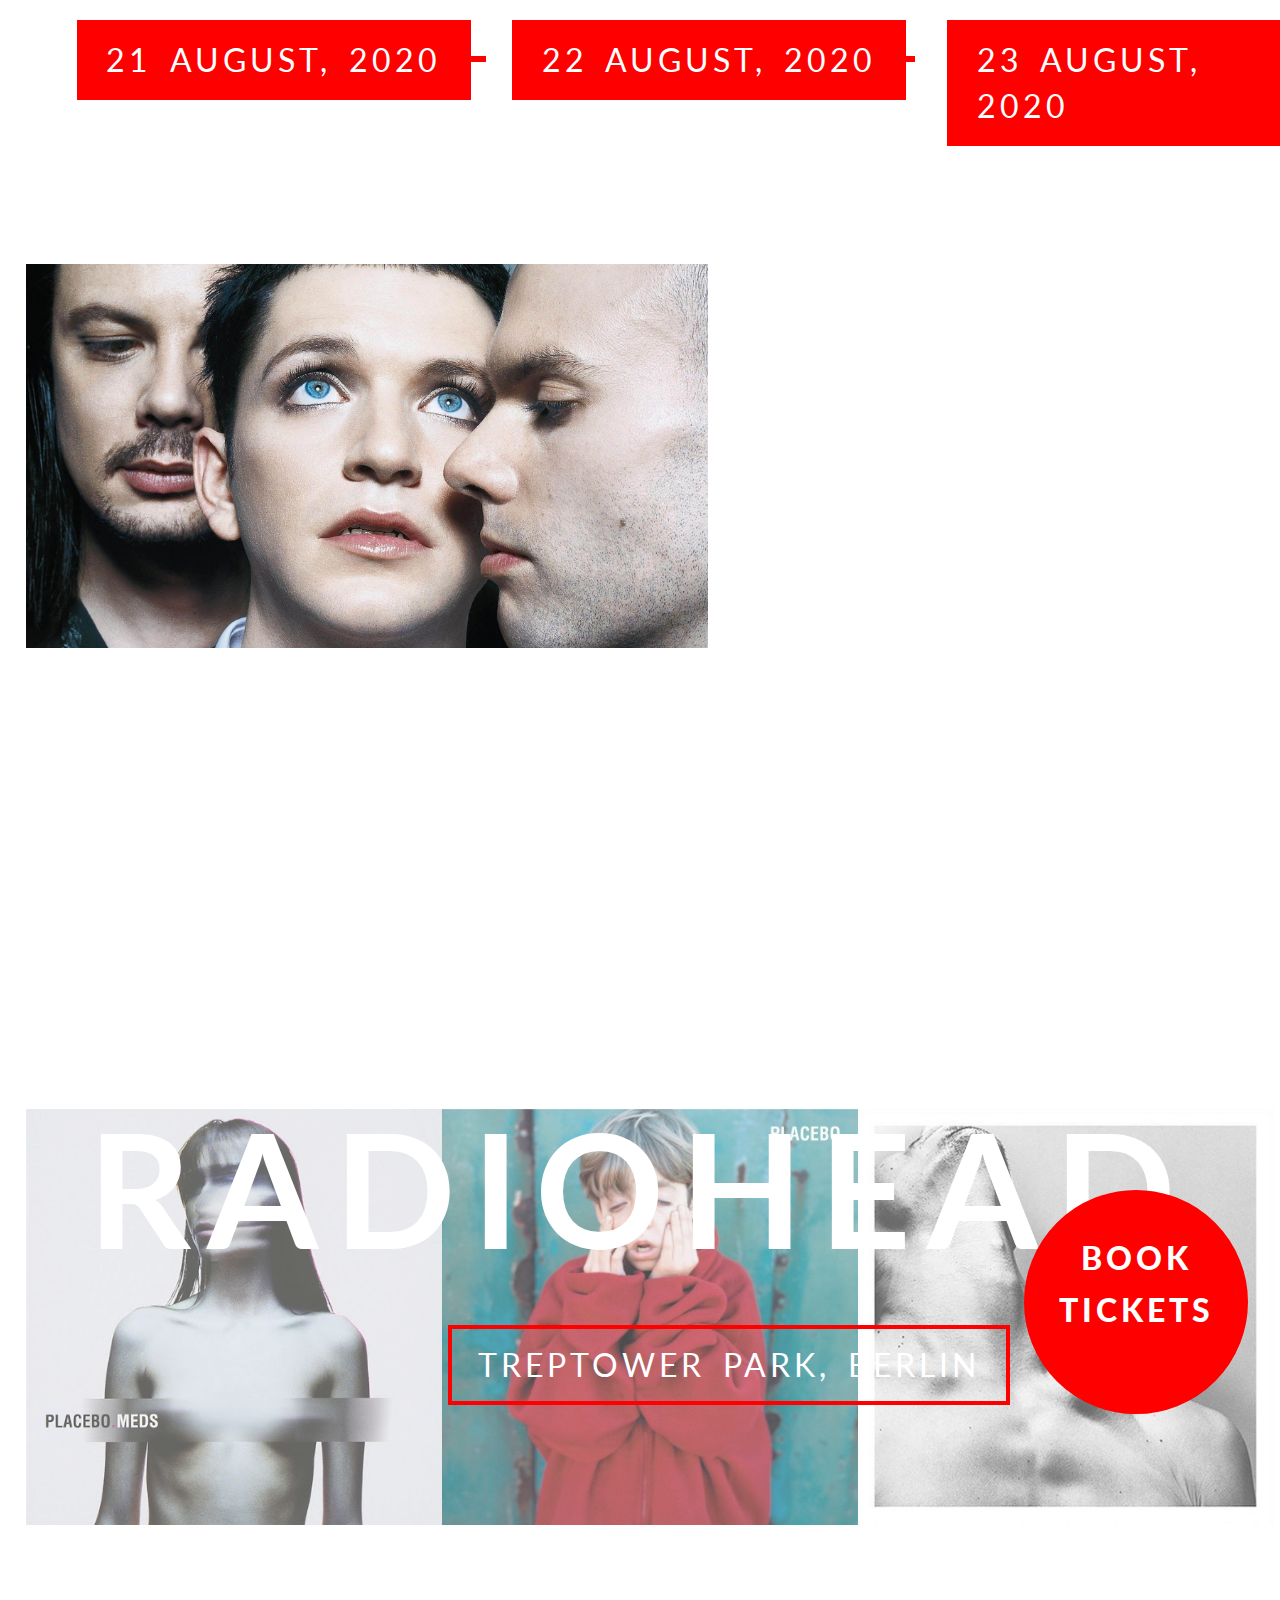
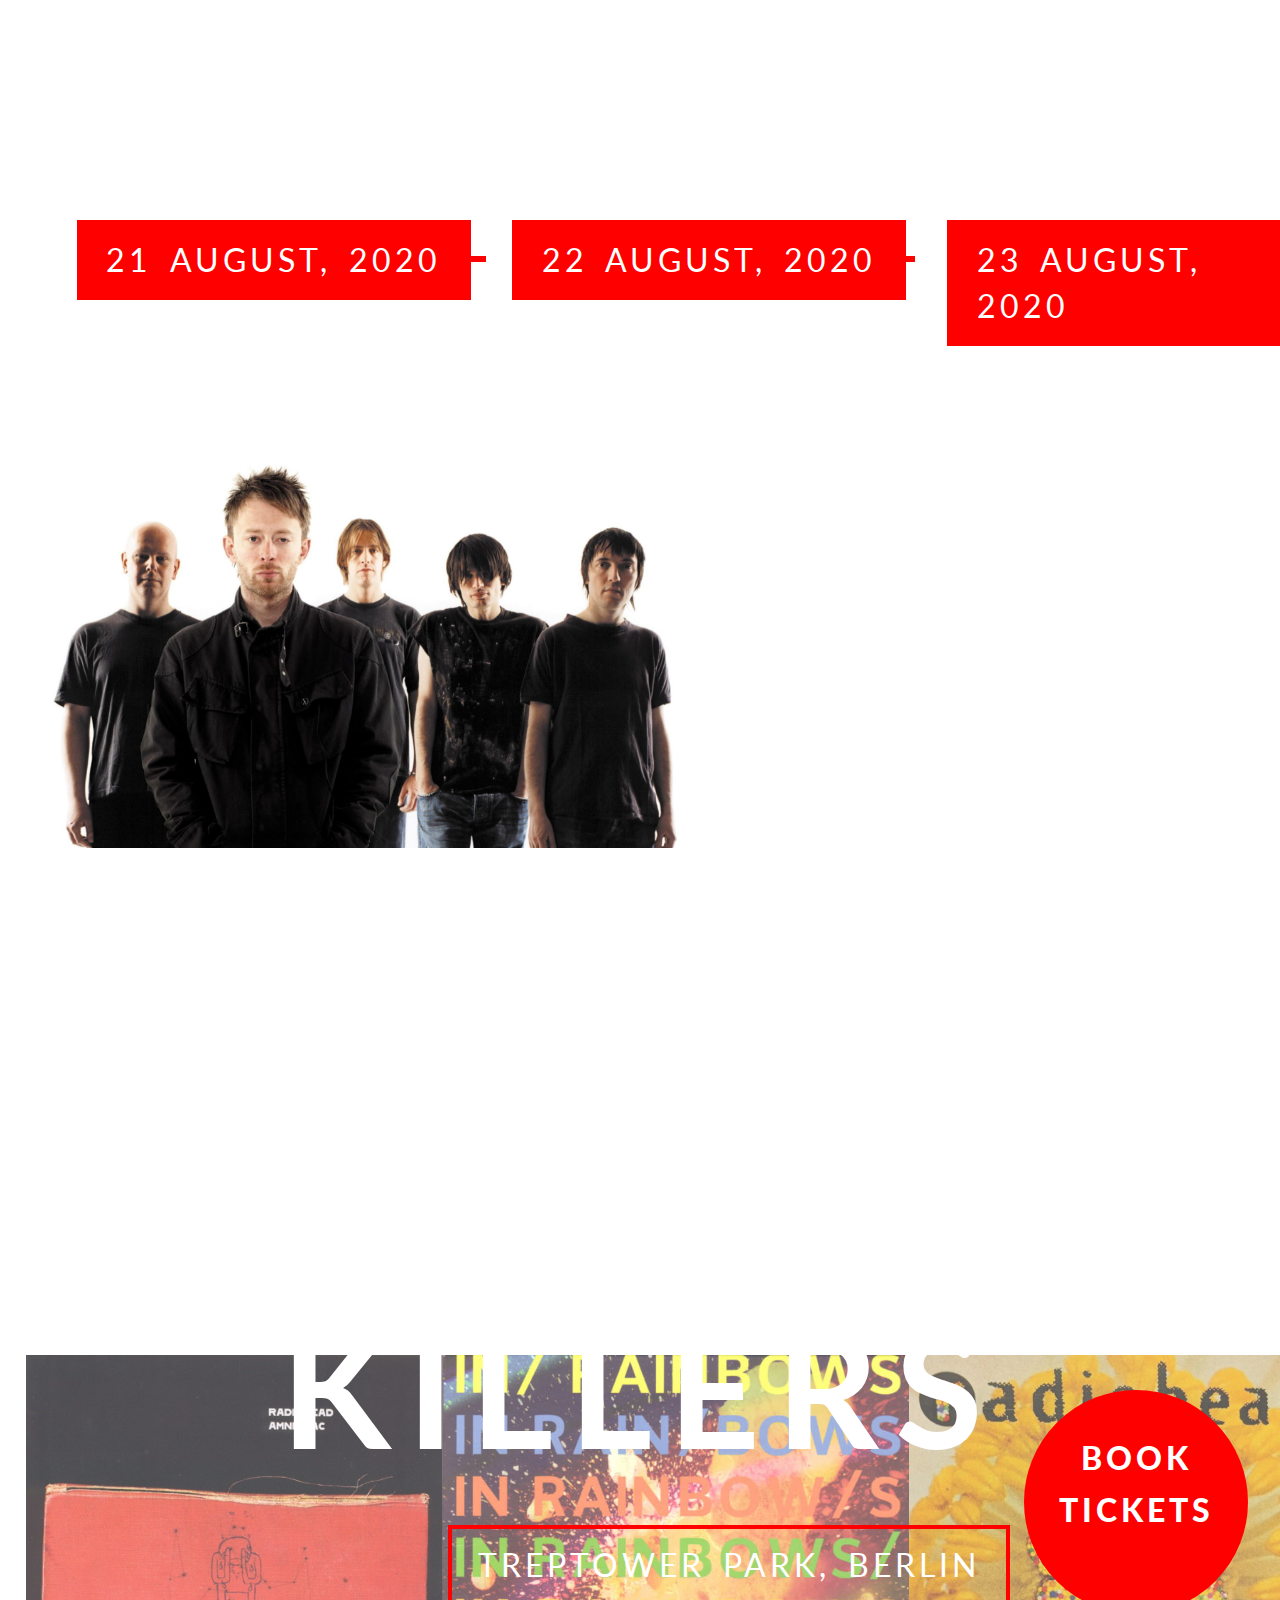
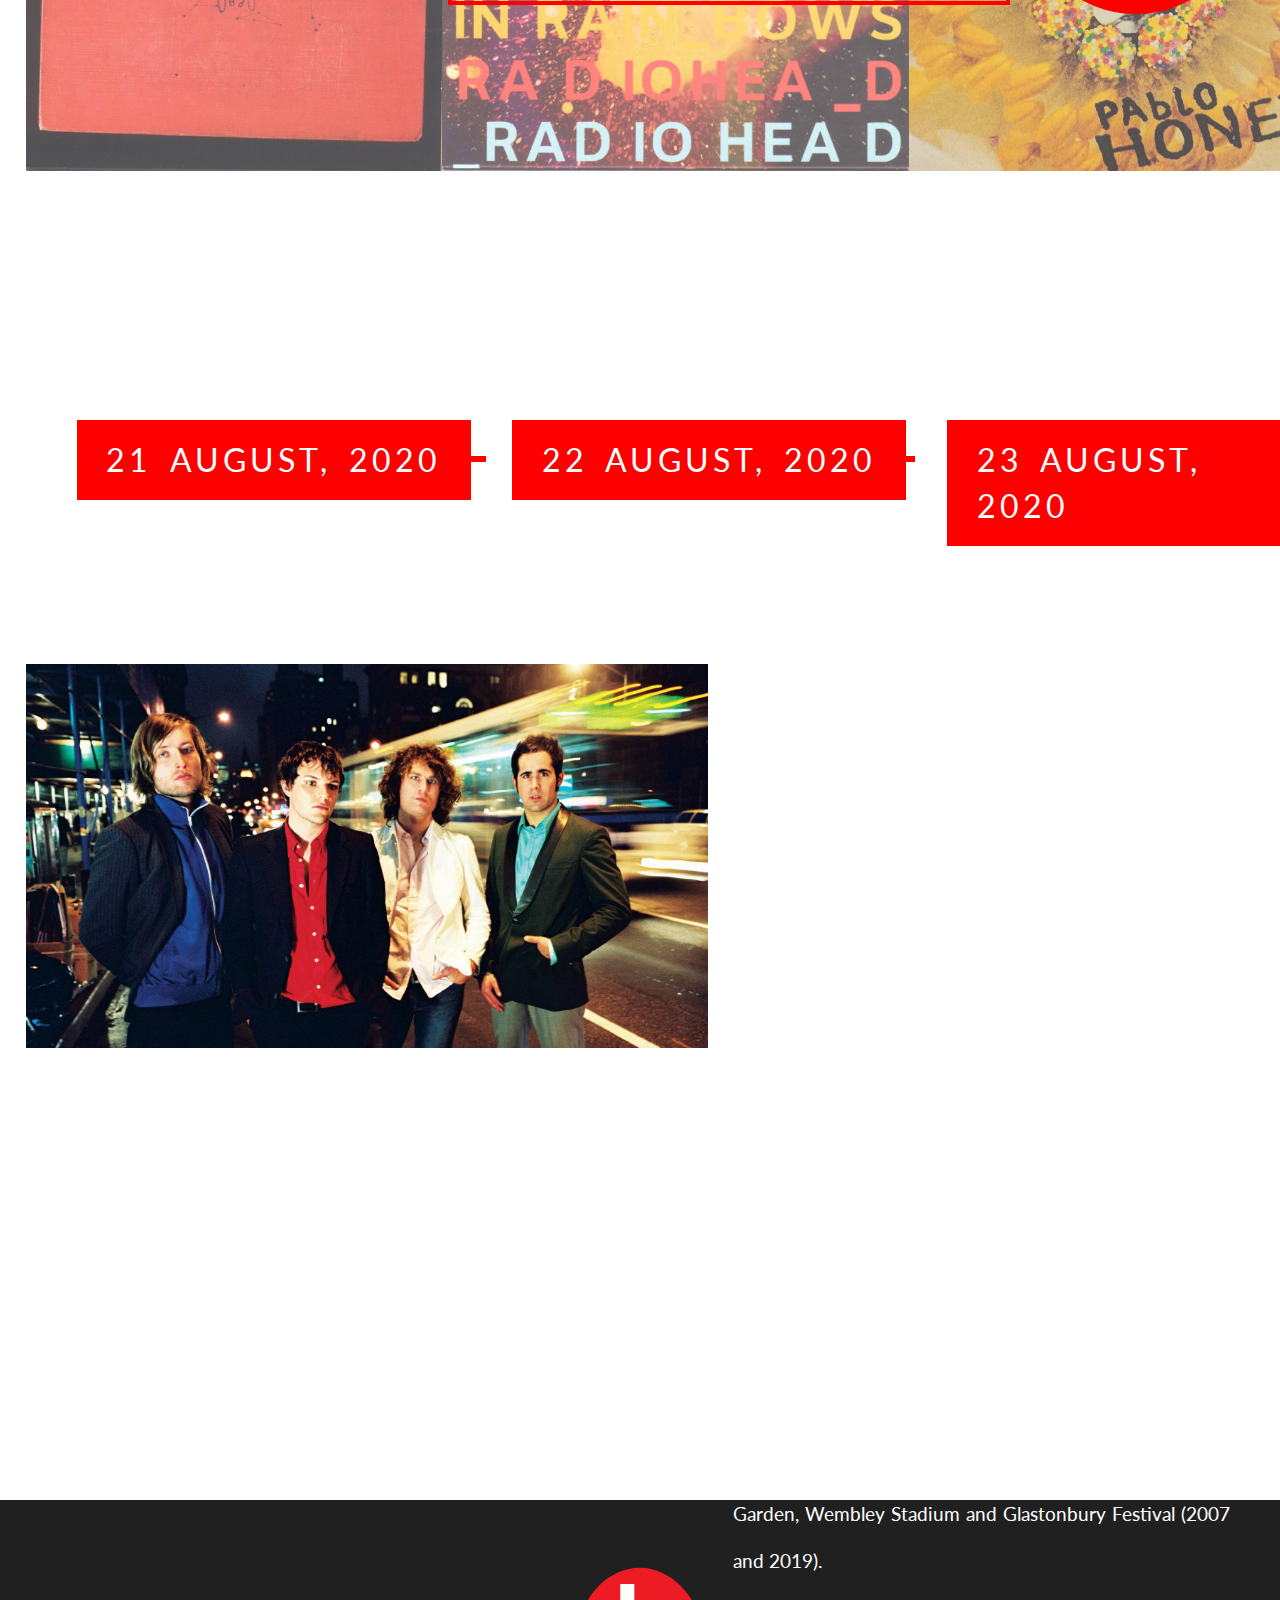
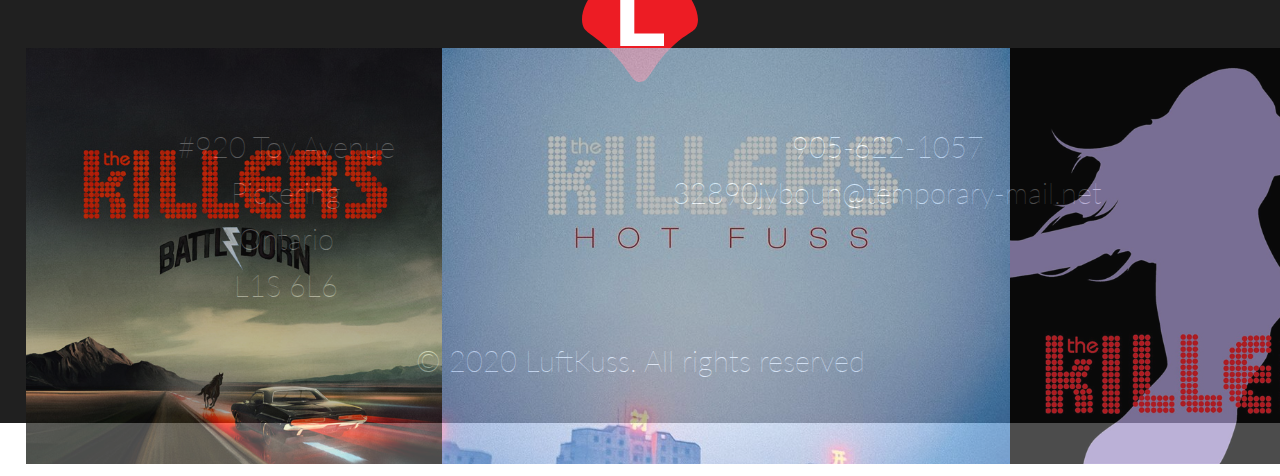
==== commit 66f606a5: "removed /" ====
--- a/index.html
+++ b/index.html
@@ -14,8 +14,8 @@
 
             <ul>
                 <li><a href="#">Home</a></li>
-                <li><a href="/artist.html">Performers</a></li>
-                <li><a href="/form.html">Tickets</a></li>
+                <li><a href="artist.html">Performers</a></li>
+                <li><a href="form.html">Tickets</a></li>
                 <li><img src="css/img/search.svg" alt="search"></li>
             </ul>
         </nav>
--- a/css/style.css
+++ b/css/style.css
@@ -63,7 +63,7 @@
 /*--------------Header---------------*/
 
 header {
-    background-image: linear-gradient(#000000bd, #000000bd), url(/css/img/background.jpg);
+    background-image: linear-gradient(#000000bd, #000000bd), url(css/img/background.jpg);
 }
 
 .main-logo {
@@ -158,7 +158,6 @@
     background-color: #ff1414;
     transition: background-color .2s;
 }
-
 
 
 /*--------------BAND-1---------------*/
@@ -232,6 +231,8 @@
     font-size: 500%;
     color: #ffffff;
     text-align: center;
+    text-transform: uppercase;
+    letter-spacing: .1em;
 }
 
 /*--------------About-1---------------*/
@@ -253,6 +254,8 @@
     font-size: 300%;
     margin-bottom: .5em;
     color: #ffffff;
+    text-transform: uppercase;
+    letter-spacing: .1em;
 }
 
 .artist-bio p {
--- a/css/queries.css
+++ b/css/queries.css
@@ -24,7 +24,6 @@
         width: 7em;
         padding: 3% 0;
         font-size: 1em;
-       
     }
 
     .lf, .rt {
@@ -59,4 +58,195 @@
         font-size: .6em;
     }
 
+}
+
+@media only screen and (max-width: 1200px) {
+
+    body {
+        line-height: 100%;
+    }
+
+    .hero-text-box img:first-of-type {
+        height: 3em;
+    }
+    
+    .hero-text-box img:last-of-type {
+        height: 4.5em;
+    }
+
+    .sub-heading {
+        left: 30%;
+    }
+    
+    .sub-heading img {
+        height: 1.5em;
+    }
+
+    .hero-text-box {
+        left: 55%;
+    }
+
+    .btn-box .btn {
+        padding: 2% 4%;
+        font-size: .8em;
+    }
+
+    .venue-btn-ghost {
+        left: 27%;
+    }
+
+    .ticket-btn {
+        padding: 3.5% 0;
+        font-size: .8em;
+    }
+
+    .lf, .rt {
+        display: none;
+    }
+
+    .venue-btn-full a {
+        top: 80%;
+        left: 37%;
+        font-size: .8em;
+    }
+
+    .venue-btn-full a:first-of-type {
+        left: 4%;
+    }
+    
+    .venue-btn-full a:last-of-type {
+        left: 70%;
+    }
+
+    .artist-about img {
+        height: 10em;
+    }
+
+    .artist-photo img {
+        height: 10em;
+        opacity: .7;
+    }
+
+
+}
+
+@media only screen and (max-width: 360px) {
+    .main-logo {
+        height: 3em;
+    }
+
+    header nav {
+        display: block;
+        text-align: center;
+    }
+
+    header nav ul {
+        display: none;
+    }
+
+    .hero-text-box img:first-of-type {
+        height: 1em;
+    }
+    
+    .hero-text-box img:last-of-type {
+        height: 1.5em;
+        margin-left: .5em;
+    }
+
+    .hero-text-box {
+        left: 50%;
+    }
+
+    .sub-heading img {
+        height: 1em;
+    }
+
+    .sub-heading {
+        top: 55%;
+        left: 50%;
+    }
+
+    .btn-box .btn {  
+        font-size: .6em;
+    }
+
+    .sign-ghost {
+        left: 60%;
+    }
+
+    h1 {
+        font-size: 200%;
+        margin-top: 2em;
+    }
+
+    .venue-btn-ghost {
+        top: 20%;
+        left: 5%;
+        font-size: .6em;
+    }
+
+    .ticket-btn {    
+        left: 25%;
+        top: 30%;
+        padding: 10% 0;
+    }
+
+    .venue-btn-full {
+        display: flex;
+        flex-direction: column;
+    }
+
+    .venue-btn-full a {
+        left: 10%;
+        top: 81%;
+    }
+
+    .venue-btn-full a:first-of-type {
+        left: 10%;
+        top: 72%;
+    }
+    
+    .venue-btn-full a:last-of-type {
+        left: 10%;
+        top: 90%;
+    }
+
+    .artist-about {
+        flex-direction: column;
+    }
+
+    .artist-about img {
+        height: 7em;
+    }
+
+    h2 {
+        font-size: 150%;
+        text-align: center;
+        margin: 1em;
+    }
+
+    section {
+        height: 300vh;
+    }
+
+    .artist-photo {
+        flex-direction: column;
+        text-align: center;
+        margin-top: 1em;
+    }
+
+    .artist-photo img {
+        height: 8em;
+        margin: .5em;
+    }
+
+
+    footer {
+        font-size: 50%;
+    }
+
+    .footer-loc {
+        flex-direction: column;
+    }
+
 }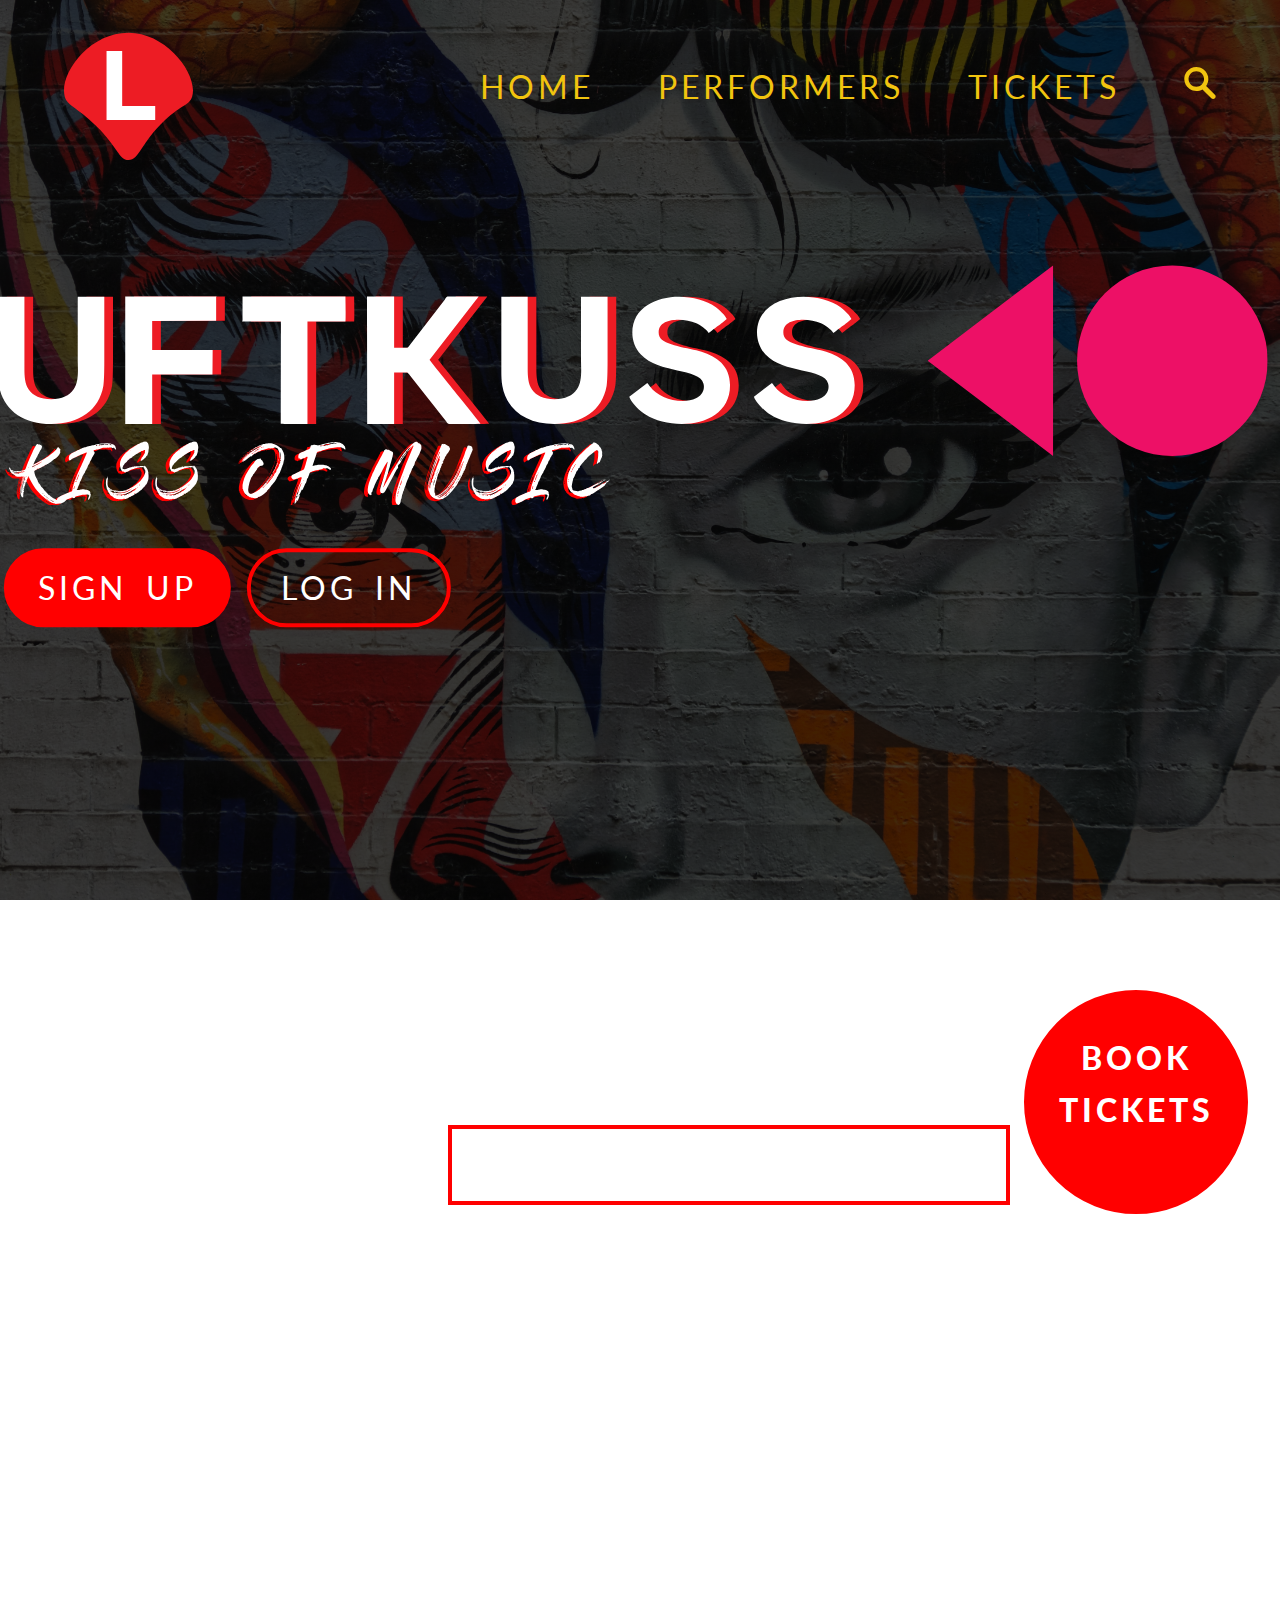
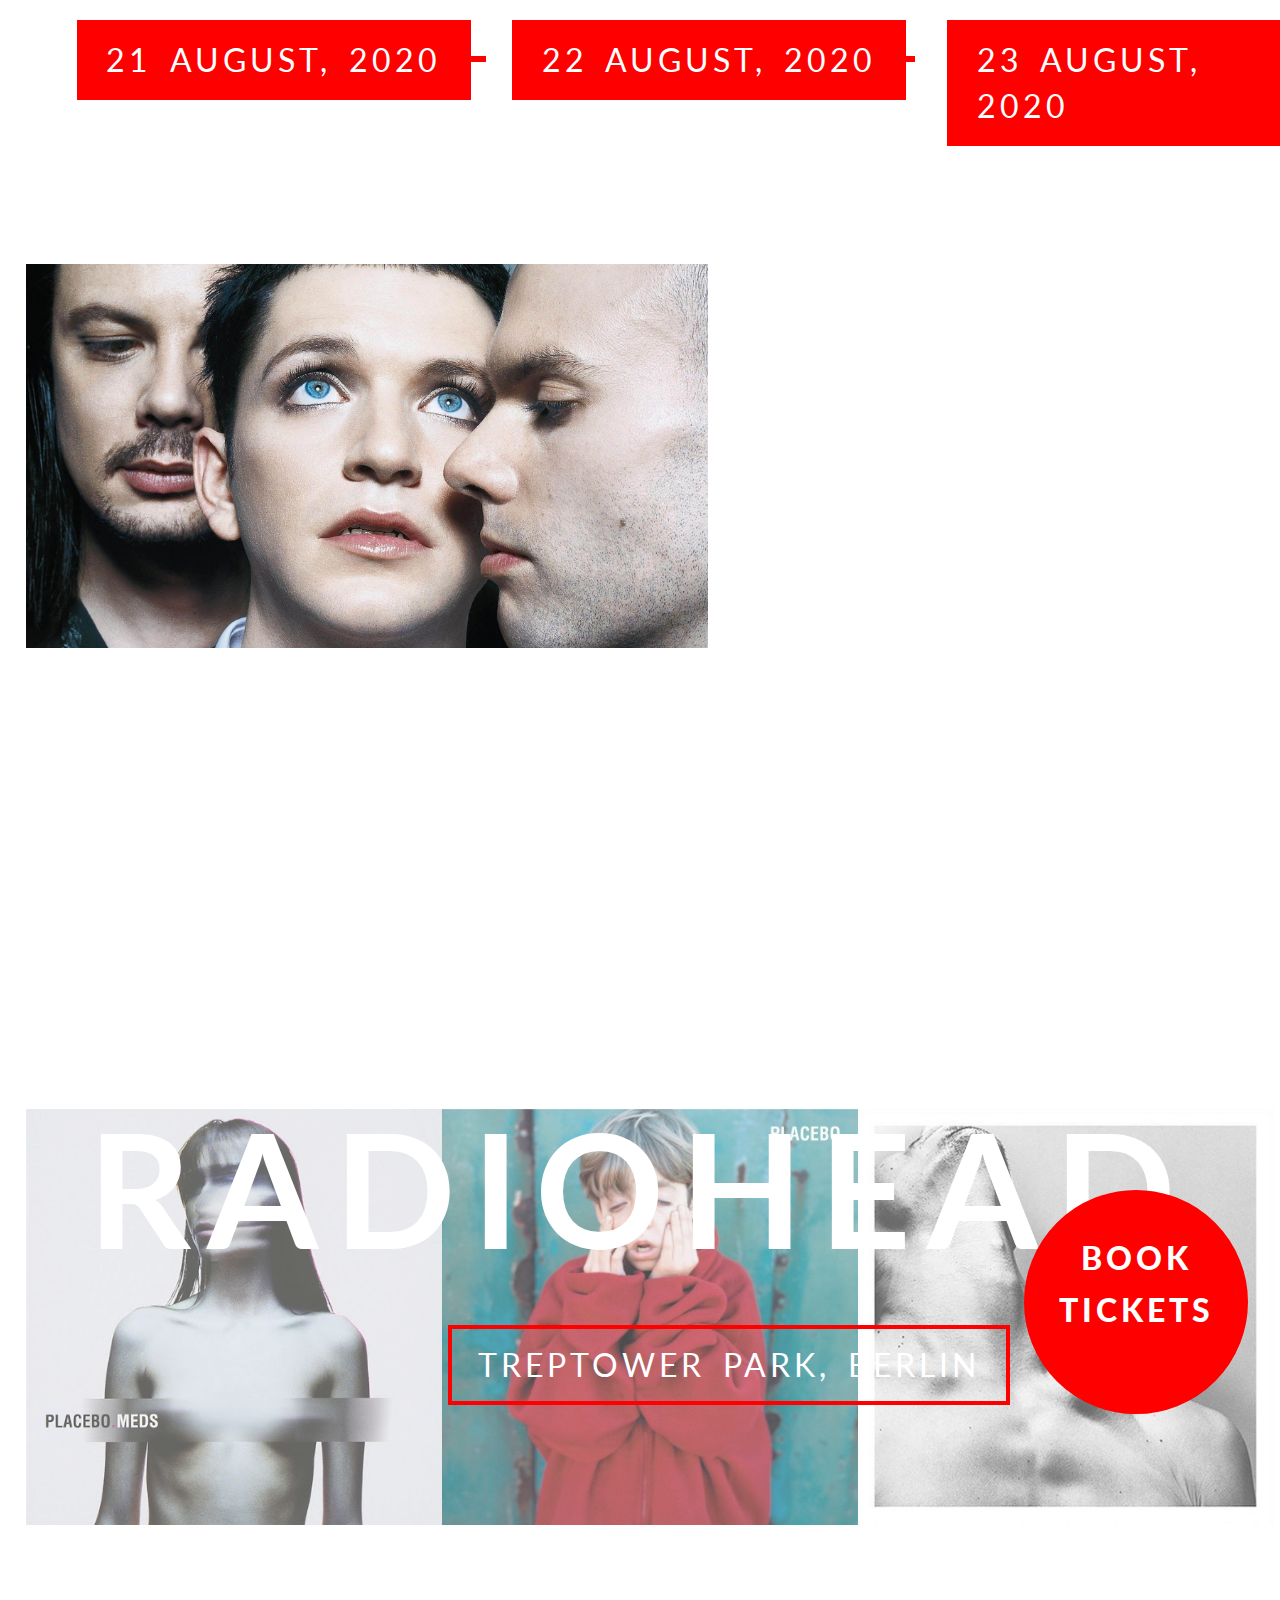
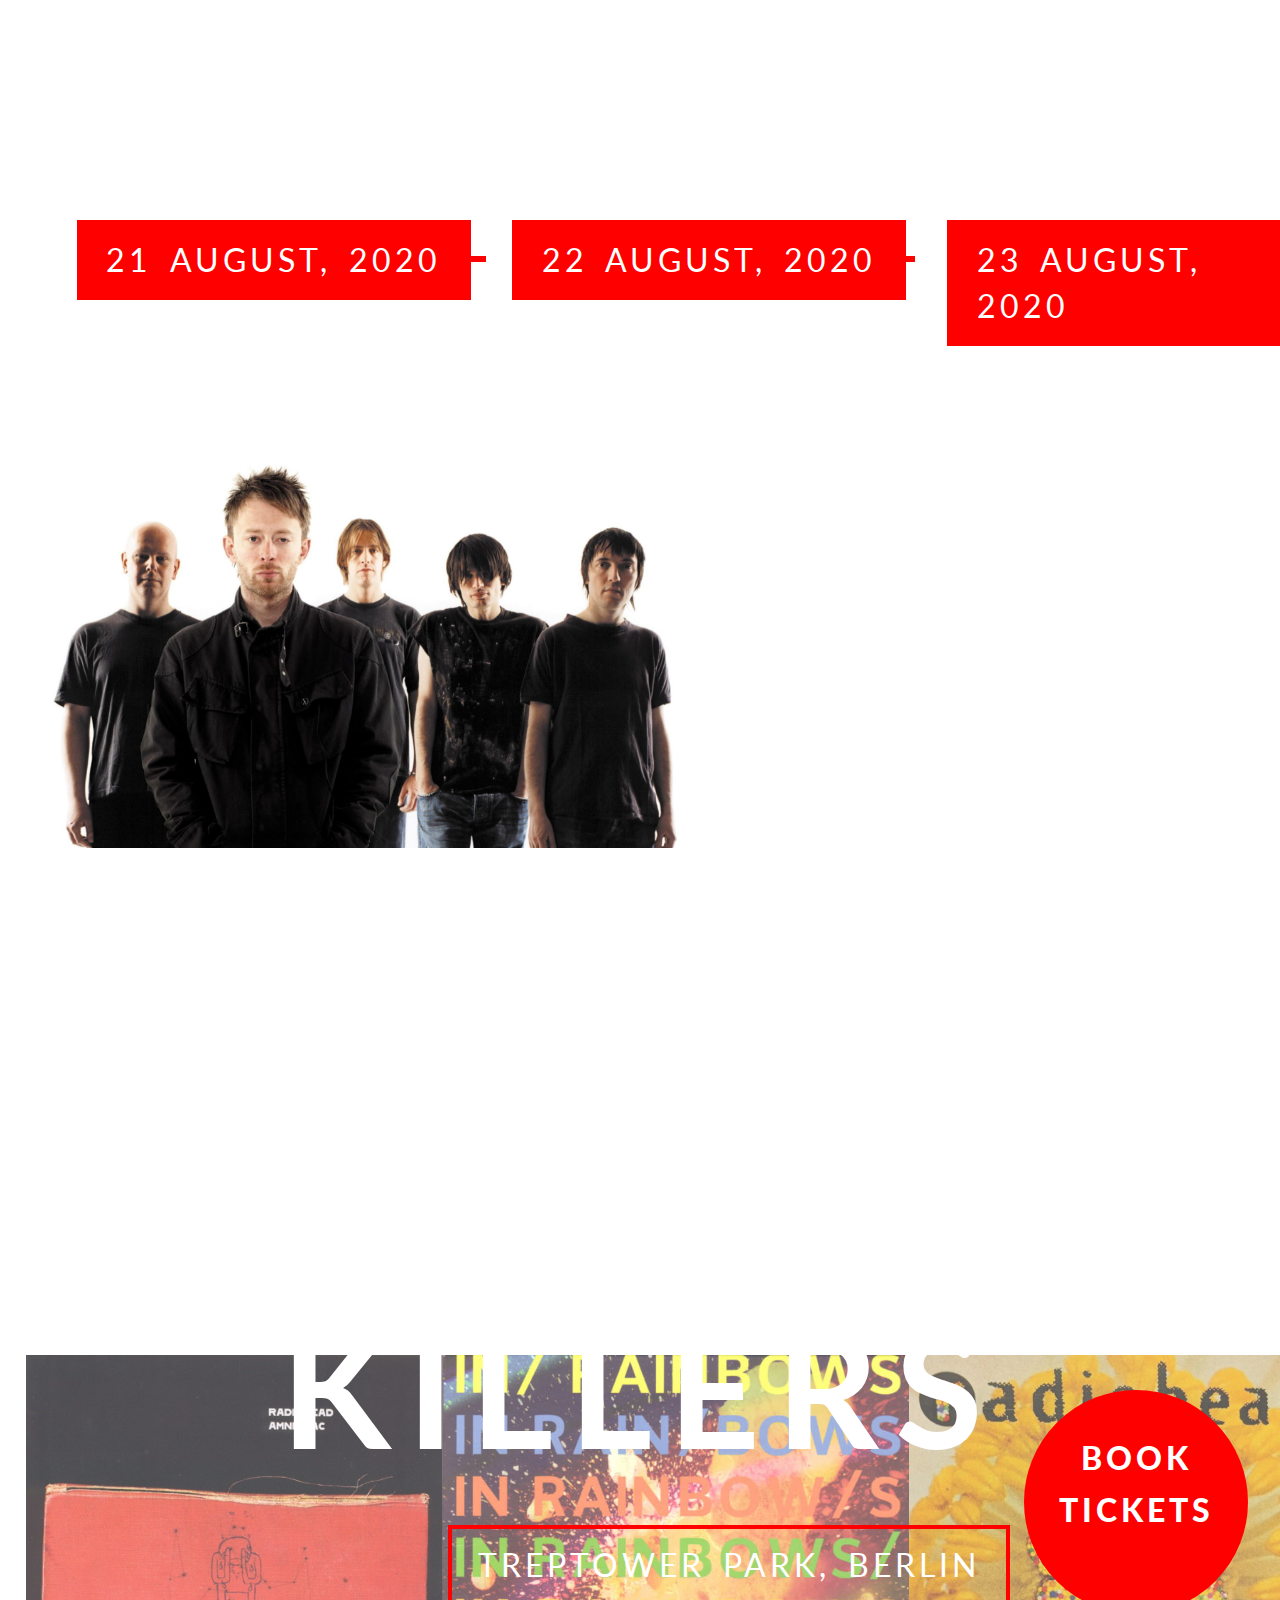
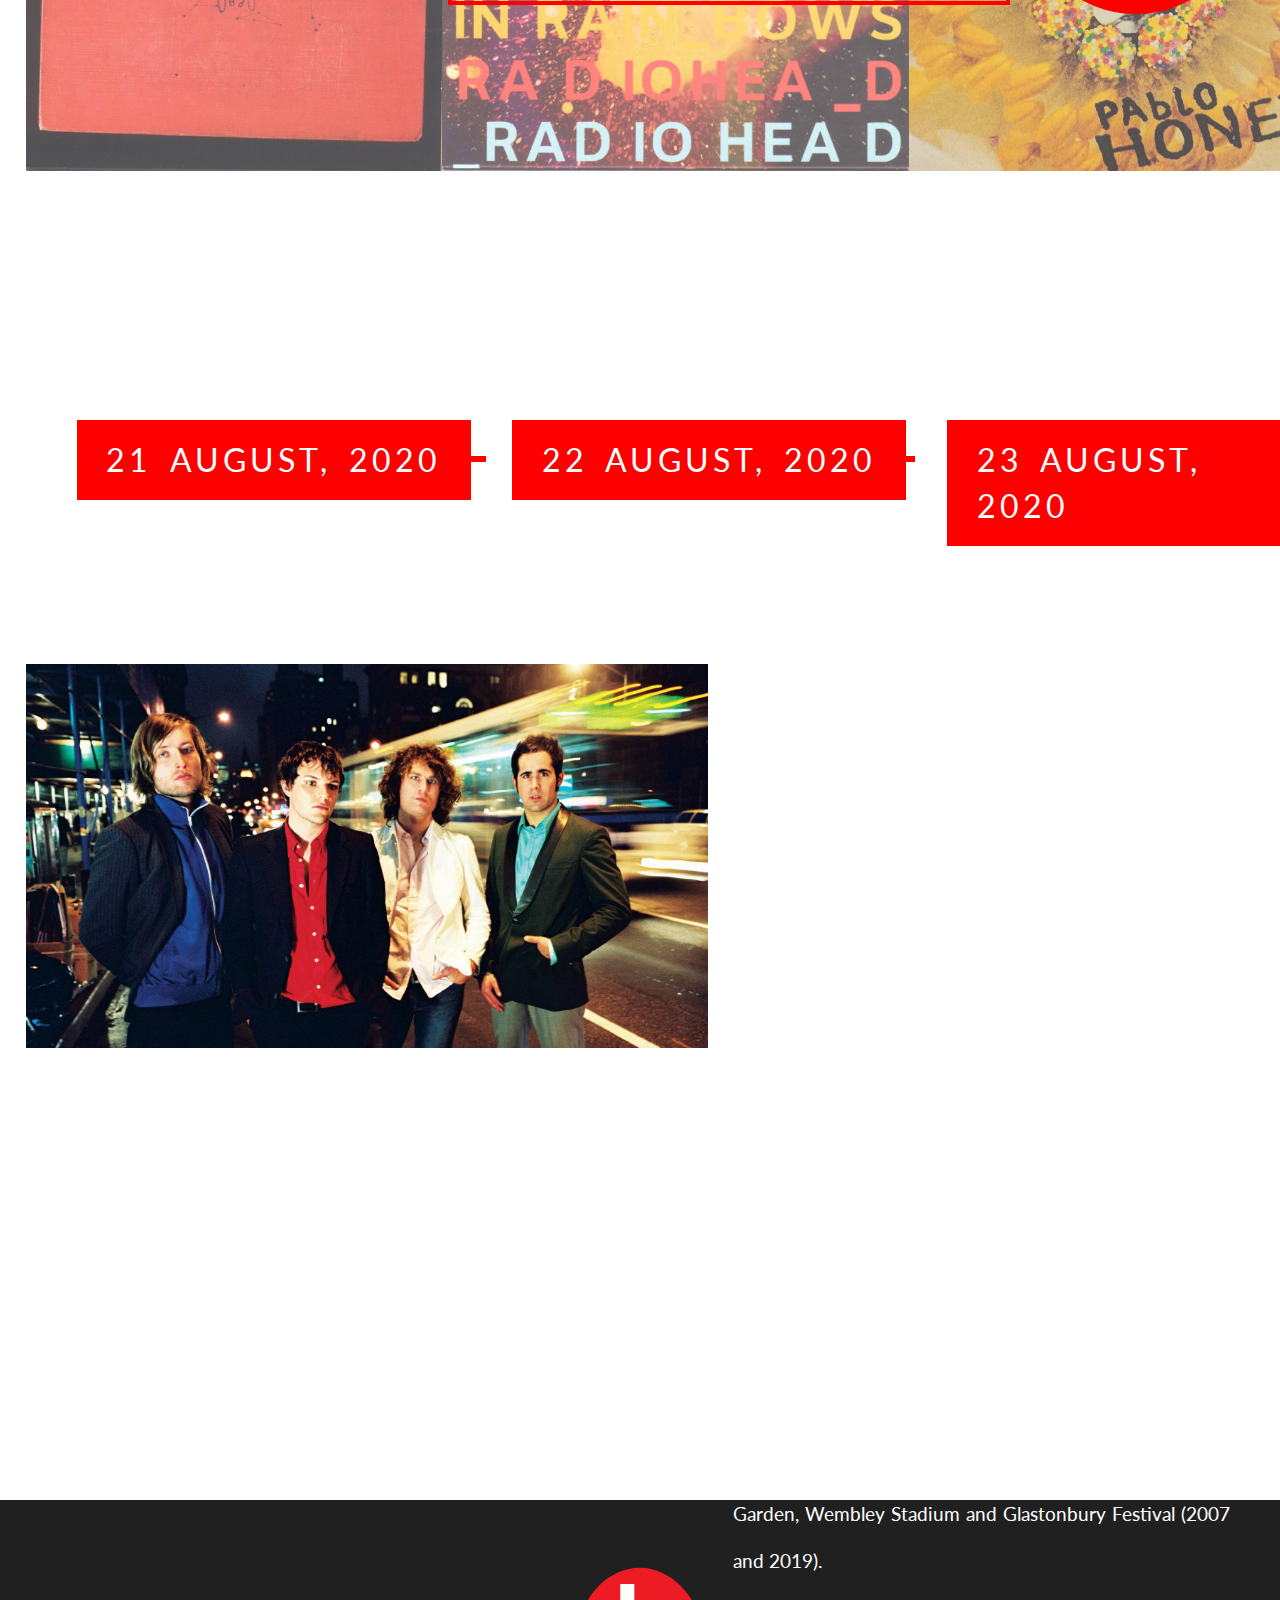
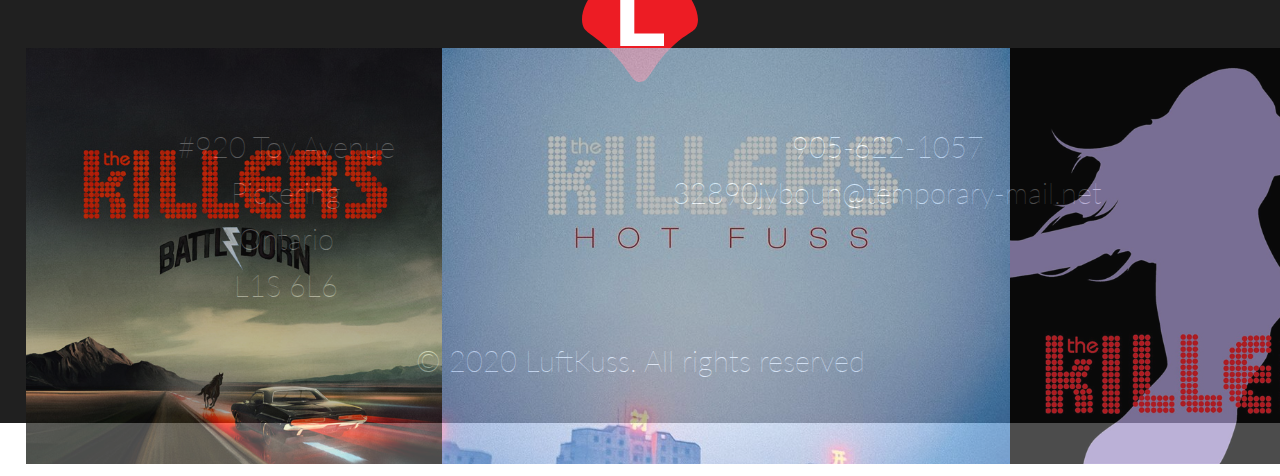
==== commit 53d9051b: "added /" ====
--- a/index.html
+++ b/index.html
@@ -14,8 +14,8 @@
 
             <ul>
                 <li><a href="#">Home</a></li>
-                <li><a href="artist.html">Performers</a></li>
-                <li><a href="form.html">Tickets</a></li>
+                <li><a href="/artist.html">Performers</a></li>
+                <li><a href="/form.html">Tickets</a></li>
                 <li><img src="css/img/search.svg" alt="search"></li>
             </ul>
         </nav>
--- a/css/style.css
+++ b/css/style.css
@@ -63,7 +63,7 @@
 /*--------------Header---------------*/
 
 header {
-    background-image: linear-gradient(#000000bd, #000000bd), url(css/img/background.jpg);
+    background-image: linear-gradient(#000000bd, #000000bd), url(/css/img/background.jpg);
 }
 
 .main-logo {
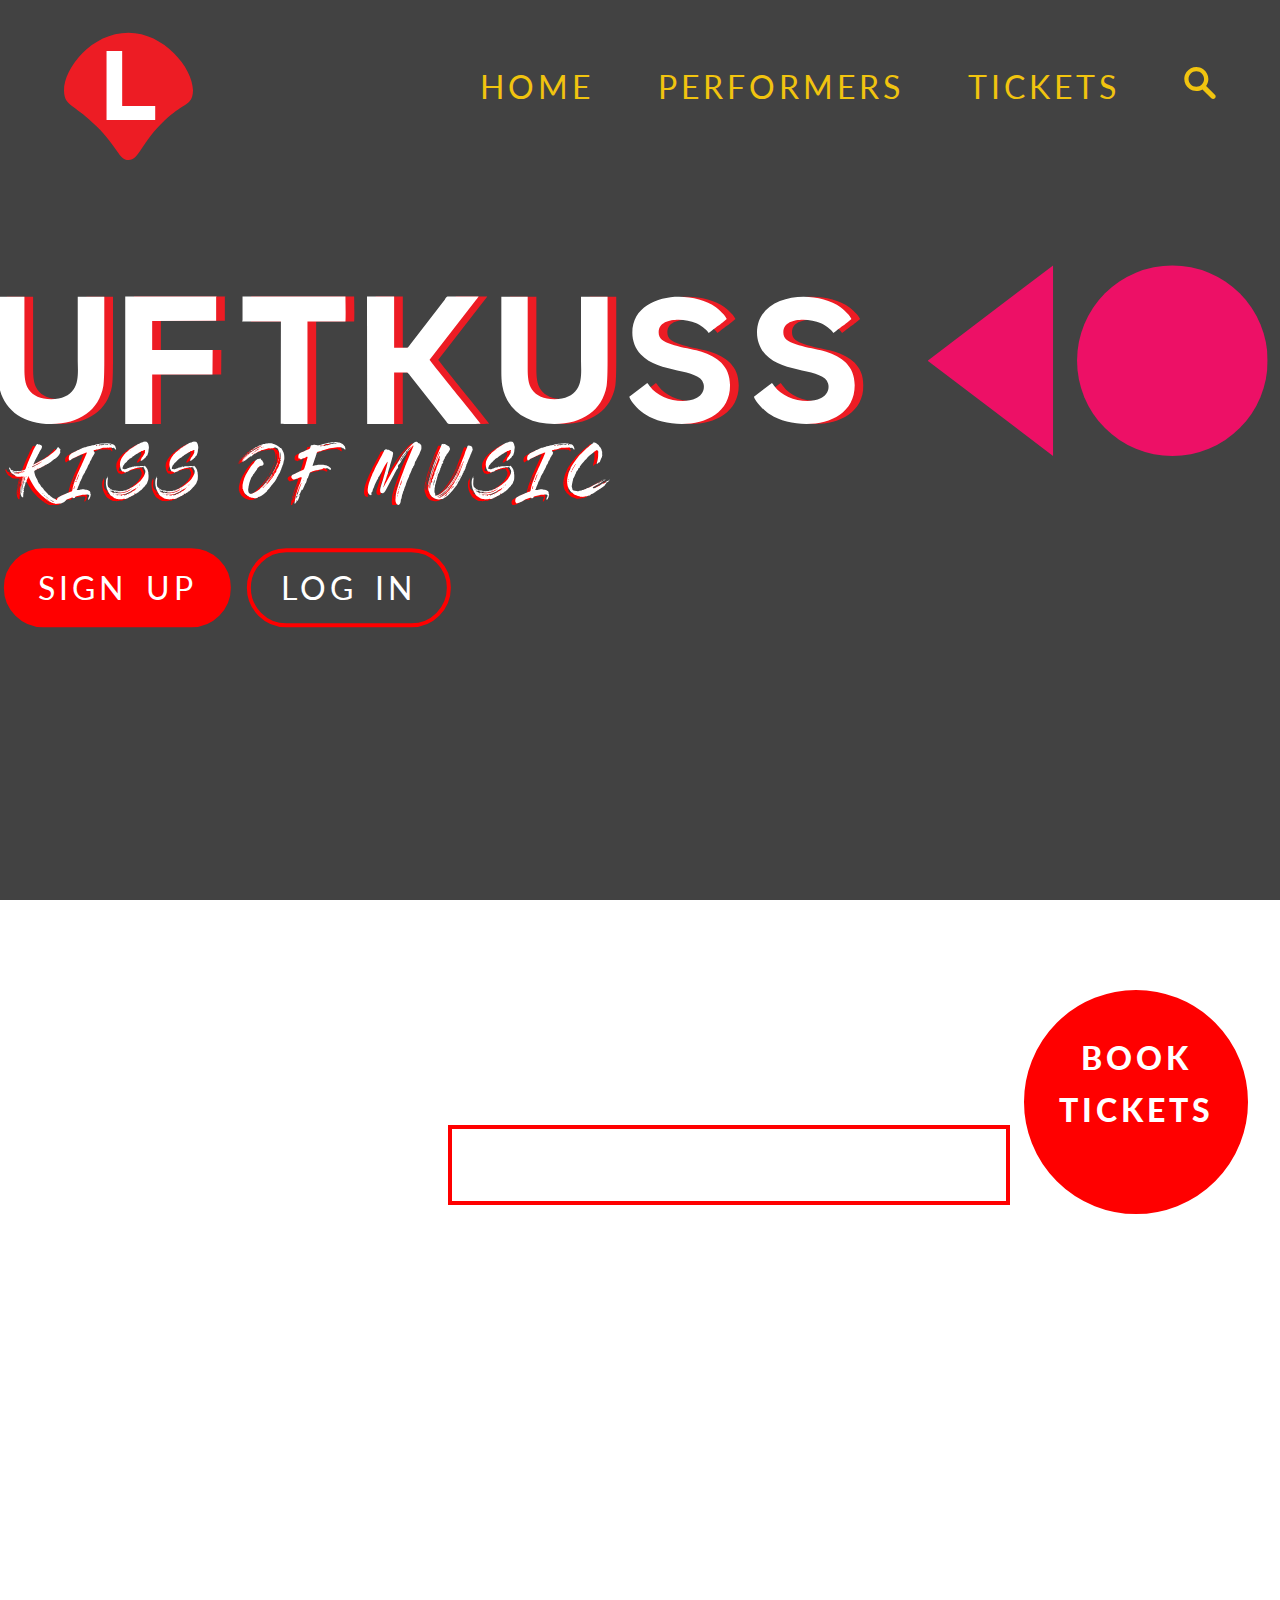
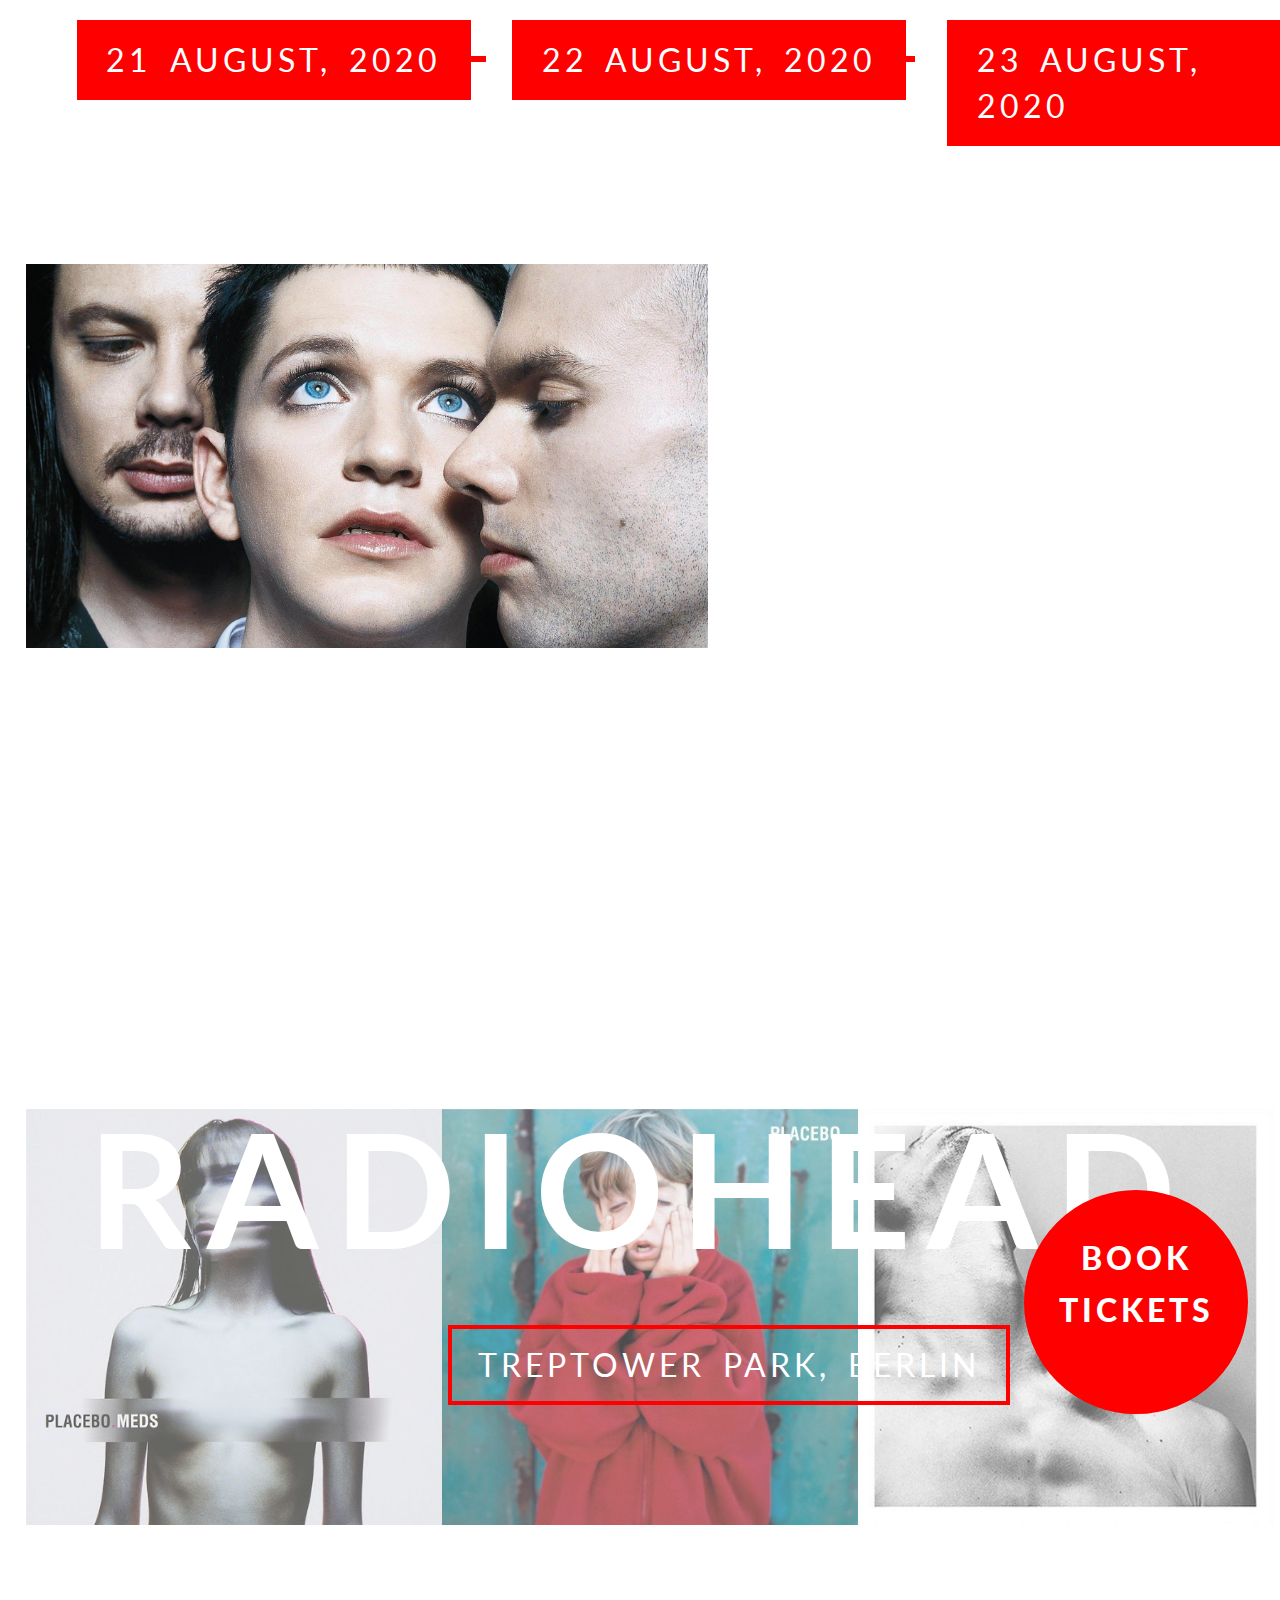
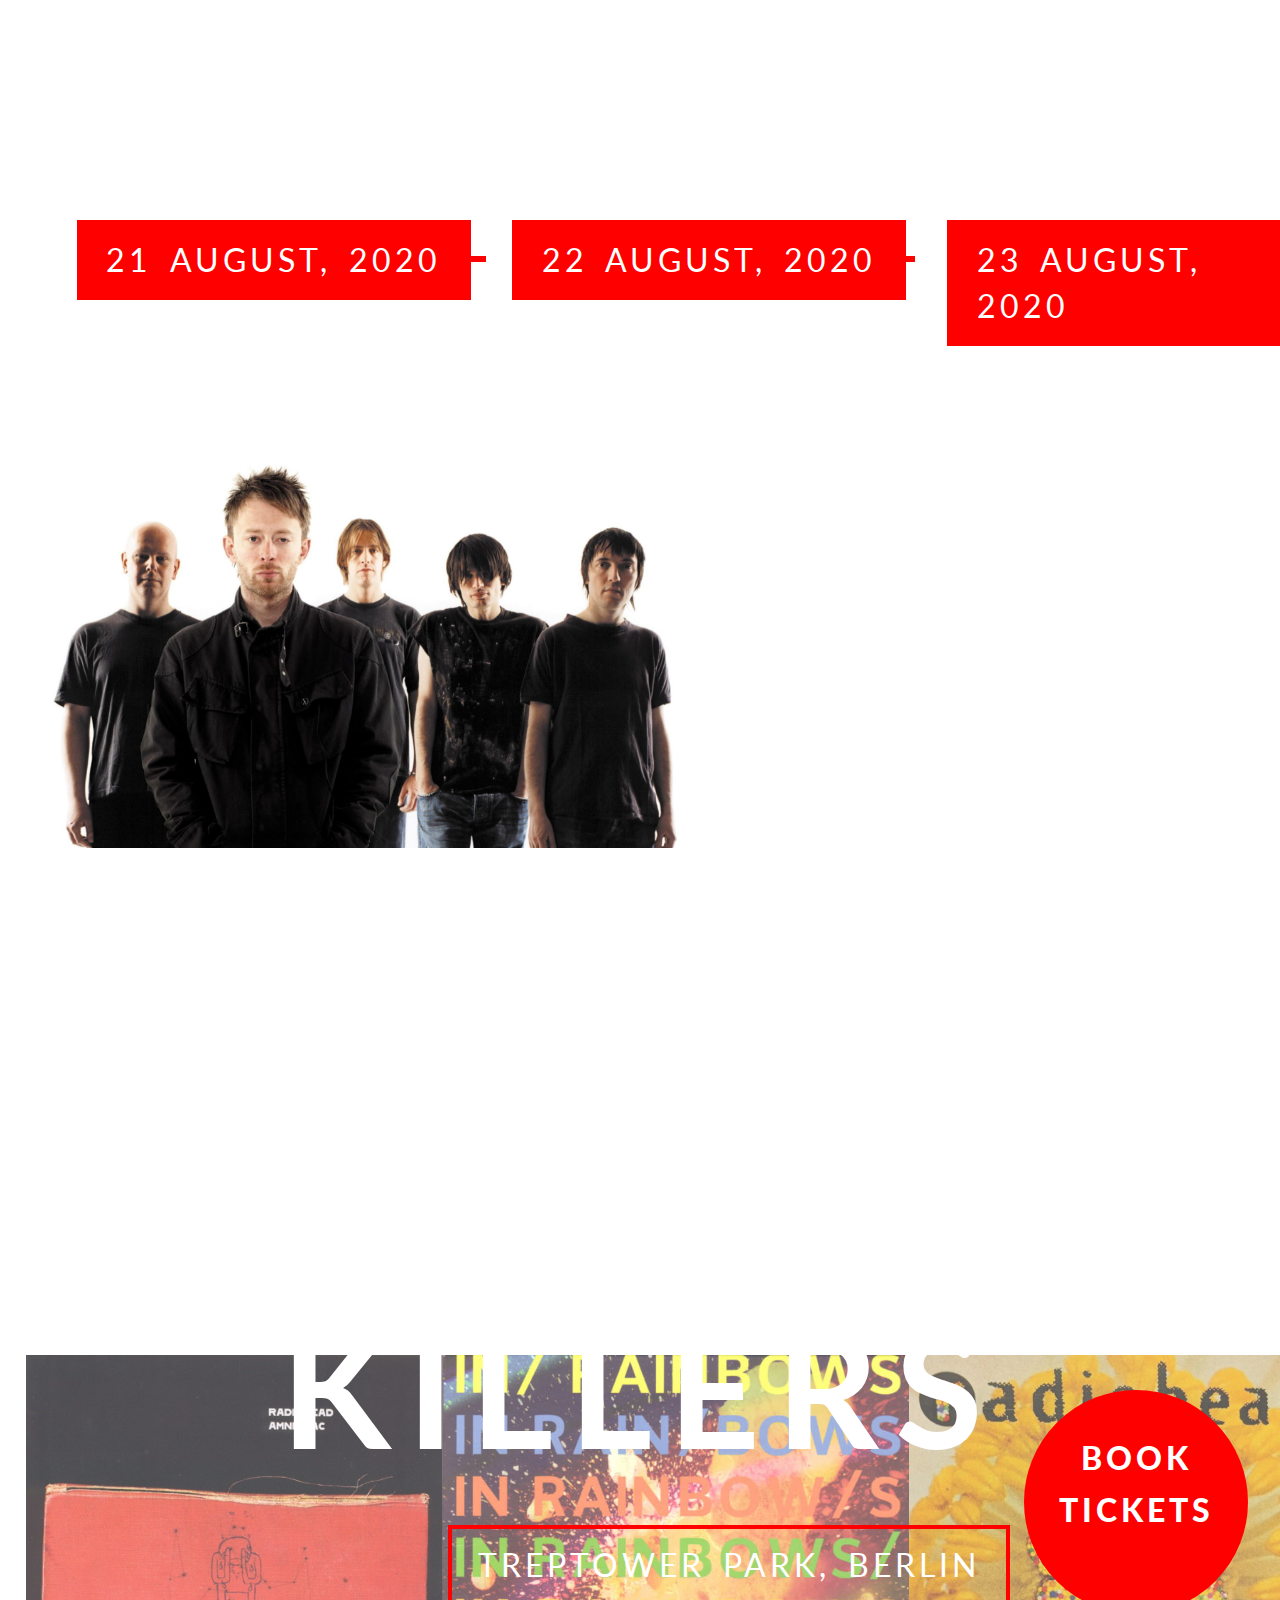
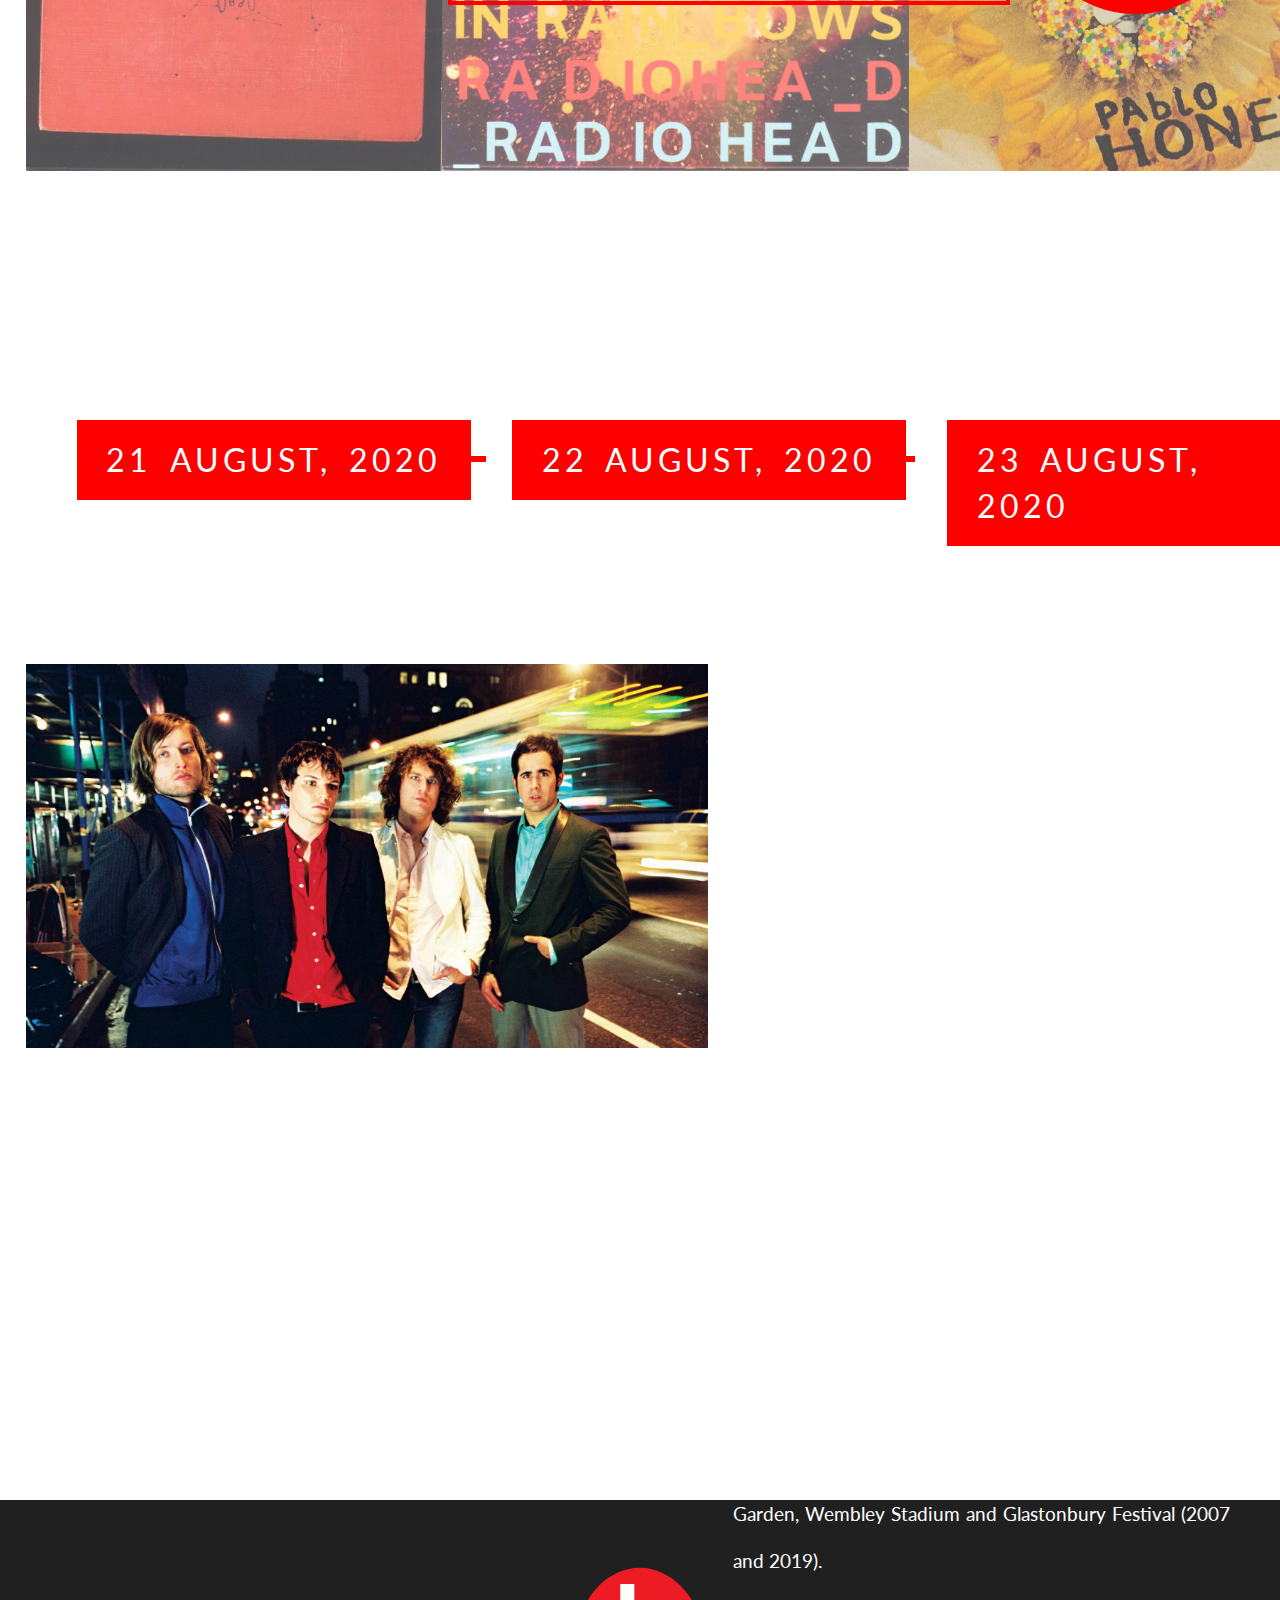
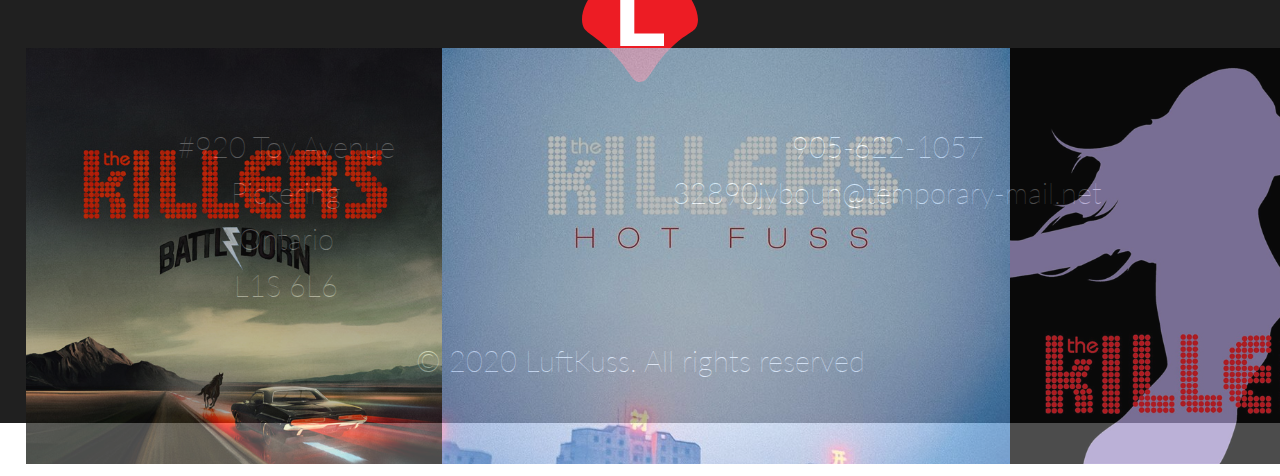
==== commit 406f3ad0: "removed /" ====
--- a/index.html
+++ b/index.html
@@ -14,8 +14,8 @@
 
             <ul>
                 <li><a href="#">Home</a></li>
-                <li><a href="/artist.html">Performers</a></li>
-                <li><a href="/form.html">Tickets</a></li>
+                <li><a href="artist.html">Performers</a></li>
+                <li><a href="form.html">Tickets</a></li>
                 <li><img src="css/img/search.svg" alt="search"></li>
             </ul>
         </nav>
--- a/css/style.css
+++ b/css/style.css
@@ -63,7 +63,7 @@
 /*--------------Header---------------*/
 
 header {
-    background-image: linear-gradient(#000000bd, #000000bd), url(/css/img/background.jpg);
+    background-image: linear-gradient(#000000bd, #000000bd), url(../img/background.jpg);
 }
 
 .main-logo {
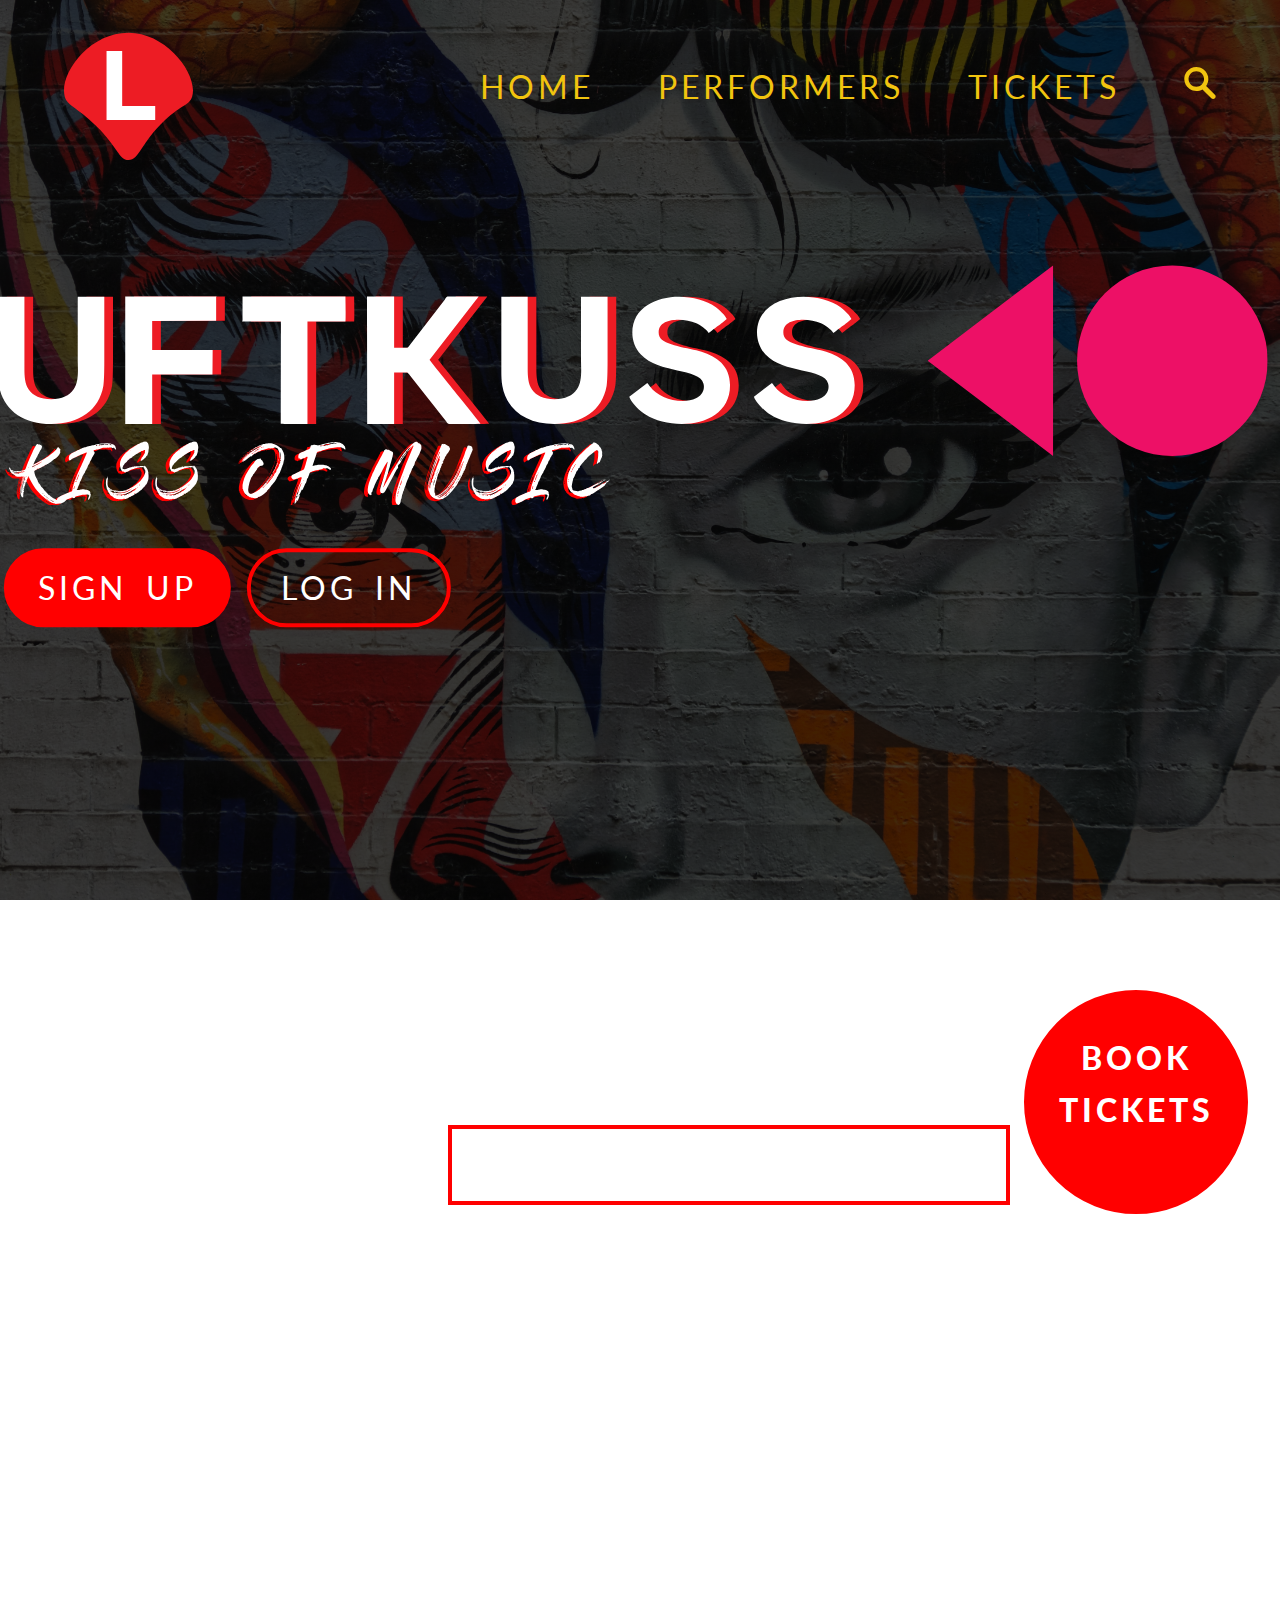
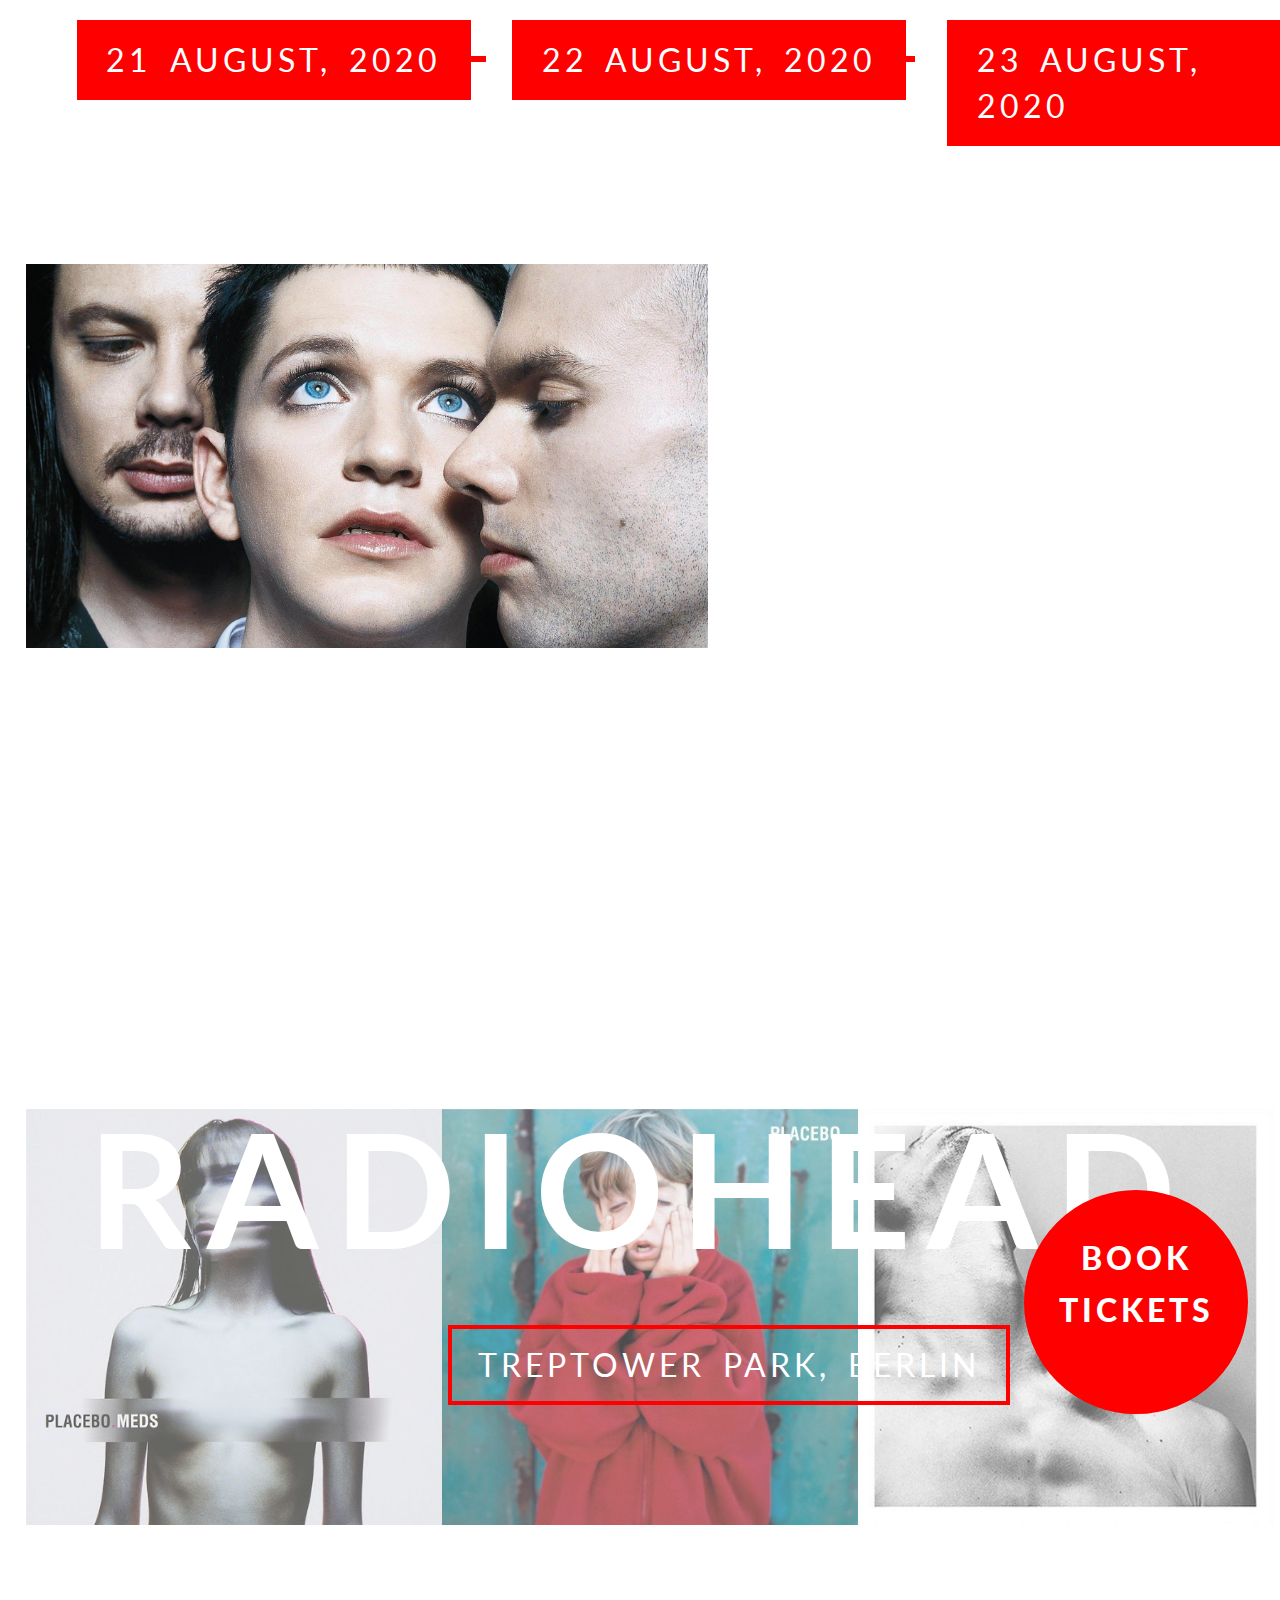
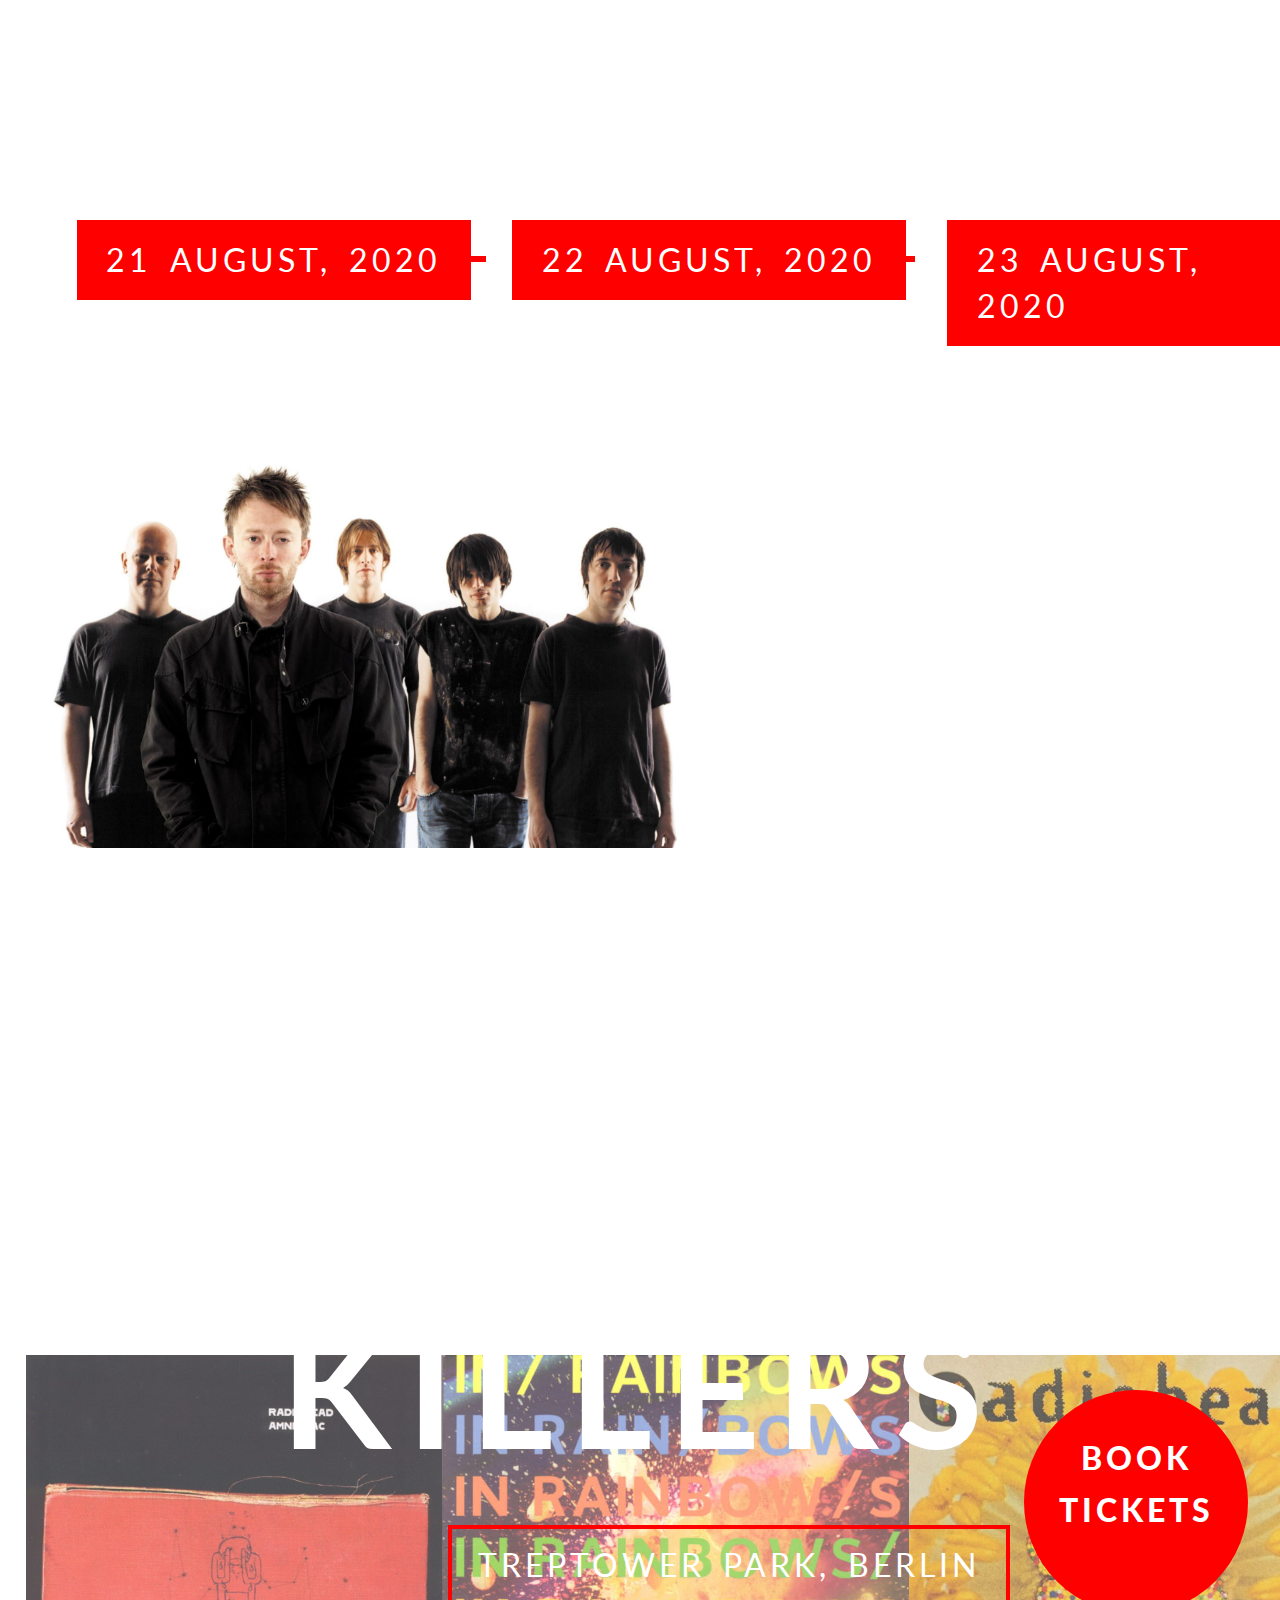
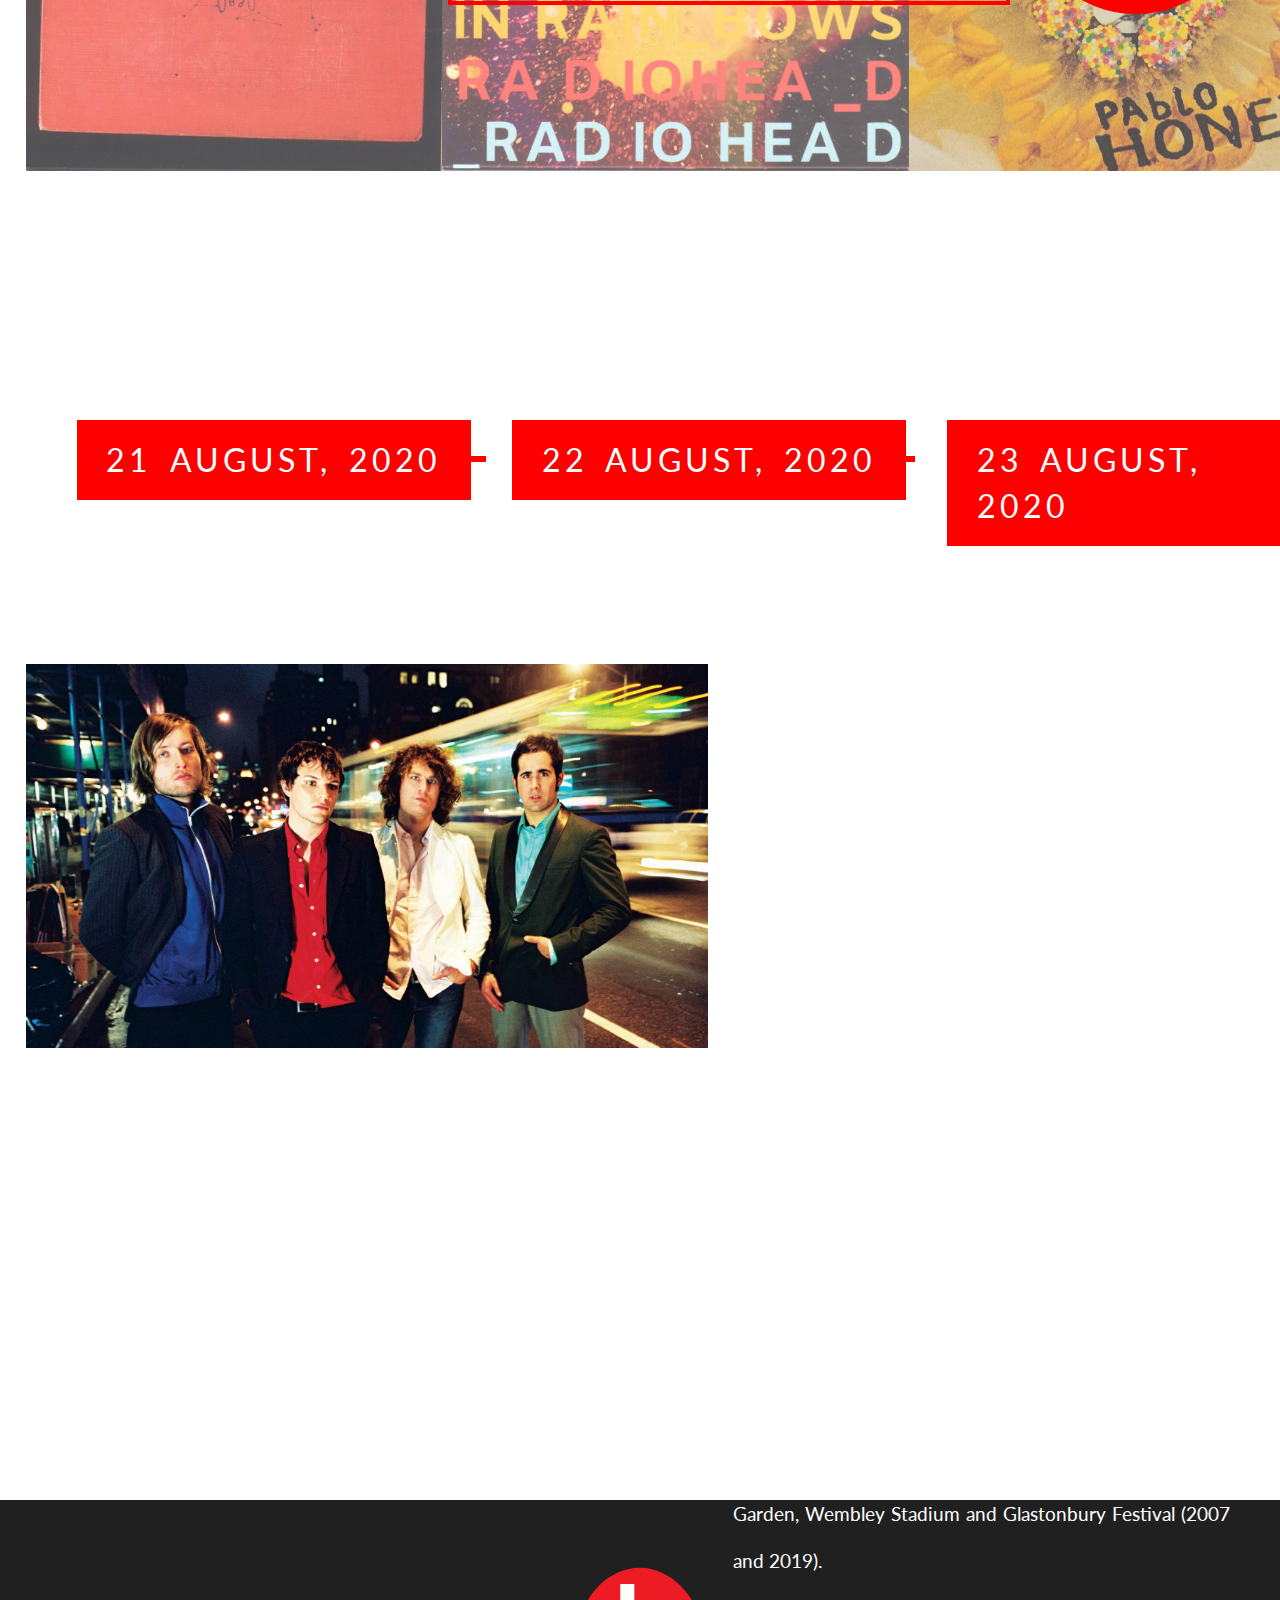
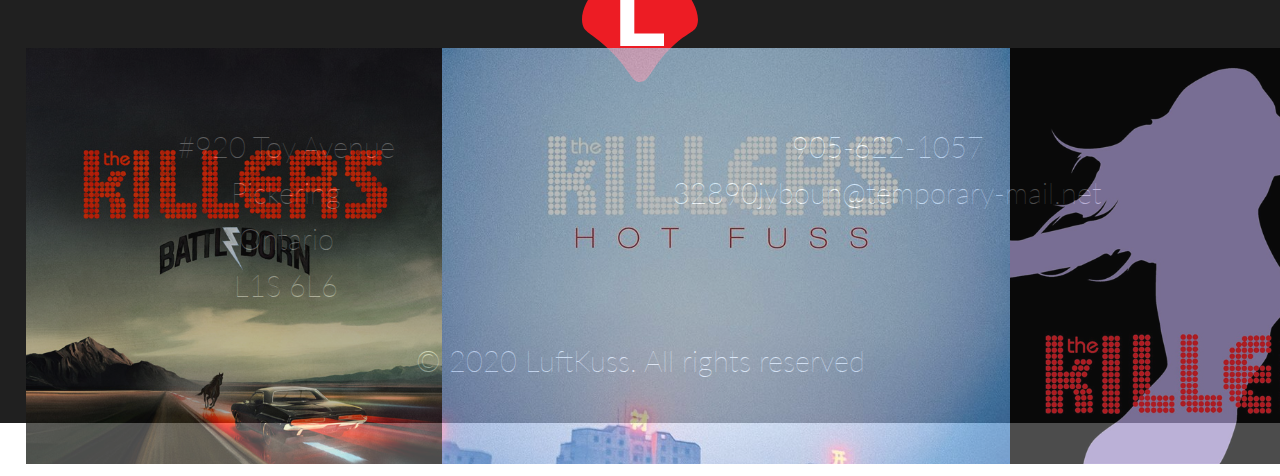
==== commit 05344083: "added nav link" ====
--- a/index.html
+++ b/index.html
@@ -13,7 +13,7 @@
             <a href="#"><img src="css/img/logo.svg" alt="luftkass logo" class="main-logo"></a>
 
             <ul>
-                <li><a href="#">Home</a></li>
+                <li><a href="index.html">Home</a></li>
                 <li><a href="artist.html">Performers</a></li>
                 <li><a href="form.html">Tickets</a></li>
                 <li><img src="css/img/search.svg" alt="search"></li>
@@ -27,8 +27,8 @@
         <div class="sub-heading">
             <img src="css/img/sub-heading.svg" alt="sub heading">
             <div class="btn-box">
-                <a href="/form.html" class="btn sign-full">Sign up</a>
-                <a href="/form.html" class="btn sign-ghost">Log in</a>
+                <a href="form.html" class="btn sign-full">Sign up</a>
+                <a href="form.html" class="btn sign-ghost">Log in</a>
             </div>
         </div>
         
@@ -36,18 +36,18 @@
 
     <section class="section-band-1">
         <h1>Placebo</h1>
-        <a href="/artist.html" class="venue-btn-ghost btn-ghost btn">Treptower Park, Berlin</a>
+        <a href="artist.html" class="venue-btn-ghost btn-ghost btn">Treptower Park, Berlin</a>
 
         <div class="lf"></div>
         <div class="rt"></div>
         
         <div class="venue-btn-full">
-            <a href="/form.html" class="btn-full btn">21 August, 2020</a>
-            <a href="/form.html" class="btn-full btn">22 August, 2020</a>
-            <a href="/form.html" class="btn-full btn">23 August, 2020</a>
+            <a href="form.html" class="btn-full btn">21 August, 2020</a>
+            <a href="form.html" class="btn-full btn">22 August, 2020</a>
+            <a href="form.html" class="btn-full btn">23 August, 2020</a>
         </div>
 
-        <a href="/form.html" class="ticket-btn btn">Book<br>Tickets</a>
+        <a href="form.html" class="ticket-btn btn">Book<br>Tickets</a>
        
     </section>
 
@@ -63,16 +63,16 @@
         </div>
 
         <ul class="artist-photo">
-            <li><a href="/artist.html"><img src="css/img/placebo-1.jpg" alt="Placebo"></a></li>
-            <li><a href="/artist.html"><img src="css/img/placebo-2.jpg" alt="Placebo"></a></li>
-            <li><a href="/artist.html"><img src="css/img/placebo-3.jpg" alt="Placebo"></a></li>
+            <li><a href="artist.html"><img src="css/img/placebo-1.jpg" alt="Placebo"></a></li>
+            <li><a href="artist.html"><img src="css/img/placebo-2.jpg" alt="Placebo"></a></li>
+            <li><a href="artist.html"><img src="css/img/placebo-3.jpg" alt="Placebo"></a></li>
         </ul>
 
     </section>
 
     <section class="section-band-2">
         <h1>Radiohead</h1>
-        <a href="/artist.html" class="venue-btn-ghost btn-ghost btn">Treptower Park, Berlin</a>
+        <a href="artist.html" class="venue-btn-ghost btn-ghost btn">Treptower Park, Berlin</a>
 
         <div class="hl"></div>
         <div class="vl"></div>
@@ -80,12 +80,12 @@
         <div class="rt"></div>
         
         <div class="venue-btn-full">
-            <a href="/form.html" class="btn-full btn">21 August, 2020</a>
-            <a href="/form.html" class="btn-full btn">22 August, 2020</a>
-            <a href="/form.html" class="btn-full btn">23 August, 2020</a>
+            <a href="form.html" class="btn-full btn">21 August, 2020</a>
+            <a href="form.html" class="btn-full btn">22 August, 2020</a>
+            <a href="form.html" class="btn-full btn">23 August, 2020</a>
         </div>
 
-        <a href="/form.html" class="ticket-btn btn">Book<br>Tickets</a>
+        <a href="form.html" class="ticket-btn btn">Book<br>Tickets</a>
        
     </section>
 
@@ -102,9 +102,9 @@
         </div>
 
         <ul class="artist-photo">
-            <li><a href="/artist.html"><img src="css/img/radiohead-1.jpg" alt="radiohead"></a></li>
-            <li><a href="/artist.html"><img src="css/img/radiohead-2.jpg" alt="radiohead"></a></li>
-            <li><a href="/artist.html"><img src="css/img/radiohead-3.jpg" alt="radiohead"></a></li>
+            <li><a href="artist.html"><img src="css/img/radiohead-1.jpg" alt="radiohead"></a></li>
+            <li><a href="artist.html"><img src="css/img/radiohead-2.jpg" alt="radiohead"></a></li>
+            <li><a href="artist.html"><img src="css/img/radiohead-3.jpg" alt="radiohead"></a></li>
         </ul>
 
     </section>
@@ -120,12 +120,12 @@
         <div class="rt"></div>
         
         <div class="venue-btn-full">
-            <a href="/form.html" class="btn-full btn">21 August, 2020</a>
-            <a href="/form.html" class="btn-full btn">22 August, 2020</a>
-            <a href="/form.html" class="btn-full btn">23 August, 2020</a>
+            <a href="form.html" class="btn-full btn">21 August, 2020</a>
+            <a href="form.html" class="btn-full btn">22 August, 2020</a>
+            <a href="form.html" class="btn-full btn">23 August, 2020</a>
         </div>
 
-        <a href="/form.html" class="ticket-btn btn">Book<br>Tickets</a>
+        <a href="form.html" class="ticket-btn btn">Book<br>Tickets</a>
        
     </section>
 
@@ -142,9 +142,9 @@
         </div>
 
         <ul class="artist-photo">
-            <li><a href="/artist.html"><img src="css/img/killers-1.png" alt="killers"></a></li>
-            <li><a href="/artist.html"><img src="css/img/killers-2.jpg" alt="killers"></a></li>
-            <li><a href="/artist.html"><img src="css/img/killers-3.jpg" alt="killers"></a></li>
+            <li><a href="artist.html"><img src="css/img/killers-1.png" alt="killers"></a></li>
+            <li><a href="artist.html"><img src="css/img/killers-2.jpg" alt="killers"></a></li>
+            <li><a href="artist.html"><img src="css/img/killers-3.jpg" alt="killers"></a></li>
         </ul>
 
     </section>
--- a/css/style.css
+++ b/css/style.css
@@ -63,7 +63,7 @@
 /*--------------Header---------------*/
 
 header {
-    background-image: linear-gradient(#000000bd, #000000bd), url(../img/background.jpg);
+    background-image: linear-gradient(#000000bd, #000000bd), url(/css/img/background.jpg);
 }
 
 .main-logo {
